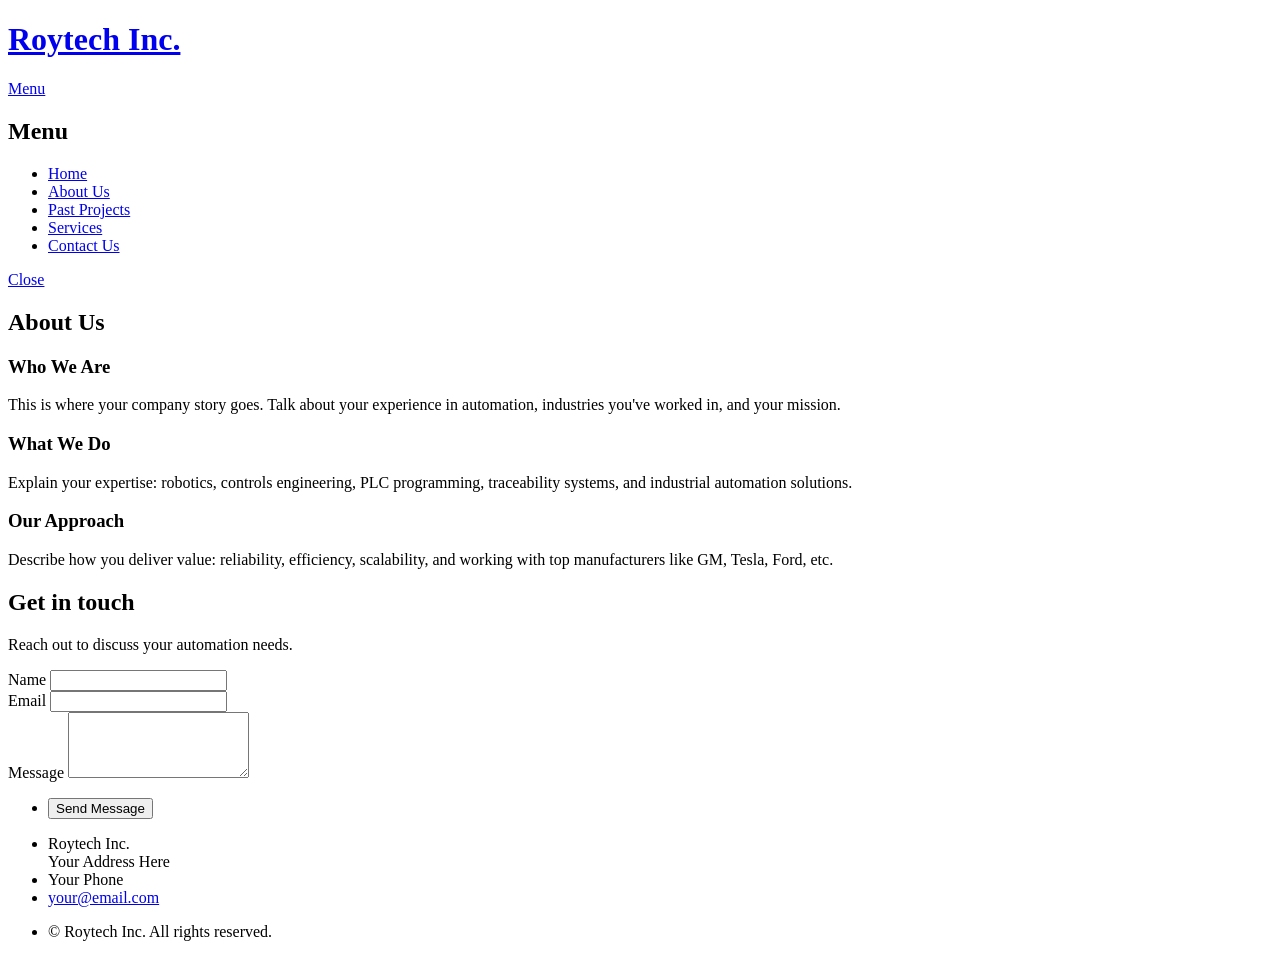
==== about.html @ 483c72b5 "Add files via upload" ====
<!DOCTYPE HTML>
<html>
	<head>
		<title>About Us | Roytech Inc.</title>
		<meta charset="utf-8" />
		<meta name="viewport" content="width=device-width, initial-scale=1, user-scalable=no" />
		<link rel="stylesheet" href="assets/css/main.css" />
		<noscript><link rel="stylesheet" href="assets/css/noscript.css" /></noscript>
	</head>
	<body class="is-preload">

		<div id="page-wrapper">

			<!-- Header -->
			<header id="header">
				<h1><a href="index.html">Roytech Inc.</a></h1>
				<nav>
					<a href="#menu">Menu</a>
				</nav>
			</header>

			<!-- Menu -->
			<nav id="menu">
				<div class="inner">
					<h2>Menu</h2>
					<ul class="links">
						<li><a href="index.html">Home</a></li>
						<li><a href="about.html">About Us</a></li>
						<li><a href="projects.html">Past Projects</a></li>
						<li><a href="services.html">Services</a></li>
						<li><a href="index.html#footer">Contact Us</a></li>
					</ul>
					<a href="#" class="close">Close</a>
				</div>
			</nav>

			<!-- Wrapper -->
			<section id="wrapper">
				<header>
					<div class="inner">
						<h2>About Us</h2>
					</div>
				</header>

				<!-- Content -->
				<div class="wrapper">
					<div class="inner">

						<h3 class="major">Who We Are</h3>
						<p>
							<!-- You will replace this text -->
							This is where your company story goes. Talk about your experience in automation, 
							industries you've worked in, and your mission.
						</p>

						<h3 class="major">What We Do</h3>
						<p>
							<!-- Replace this too -->
							Explain your expertise: robotics, controls engineering, PLC programming, 
							traceability systems, and industrial automation solutions.
						</p>

						<h3 class="major">Our Approach</h3>
						<p>
							<!-- Replace -->
							Describe how you deliver value: reliability, efficiency, scalability, 
							and working with top manufacturers like GM, Tesla, Ford, etc.
						</p>

					</div>
				</div>

			</section>

			<!-- Footer (Contact stays exactly like homepage) -->
			<section id="footer">
				<div class="inner">
					<h2 class="major">Get in touch</h2>
					<p>Reach out to discuss your automation needs.</p>
					<form method="post" action="#">
						<div class="fields">
							<div class="field">
								<label for="name">Name</label>
								<input type="text" name="name" id="name" />
							</div>
							<div class="field">
								<label for="email">Email</label>
								<input type="email" name="email" id="email" />
							</div>
							<div class="field">
								<label for="message">Message</label>
								<textarea name="message" id="message" rows="4"></textarea>
							</div>
						</div>
						<ul class="actions">
							<li><input type="submit" value="Send Message" /></li>
						</ul>
					</form>

					<ul class="contact">
						<li class="icon solid fa-home">
							Roytech Inc.<br />
							<!-- Replace with real address -->
							Your Address Here
						</li>
						<li class="icon solid fa-phone">Your Phone</li>
						<li class="icon solid fa-envelope"><a href="#">your@email.com</a></li>
					</ul>

					<ul class="copyright">
						<li>&copy; Roytech Inc. All rights reserved.</li>
					</ul>
				</div>
			</section>

		</div>

		<!-- Scripts -->
		<script src="assets/js/jquery.min.js"></script>
		<script src="assets/js/jquery.scrollex.min.js"></script>
		<script src="assets/js/browser.min.js"></script>
		<script src="assets/js/breakpoints.min.js"></script>
		<script src="assets/js/util.js"></script>
		<script src="assets/js/main.js"></script>

	</body>
</html>
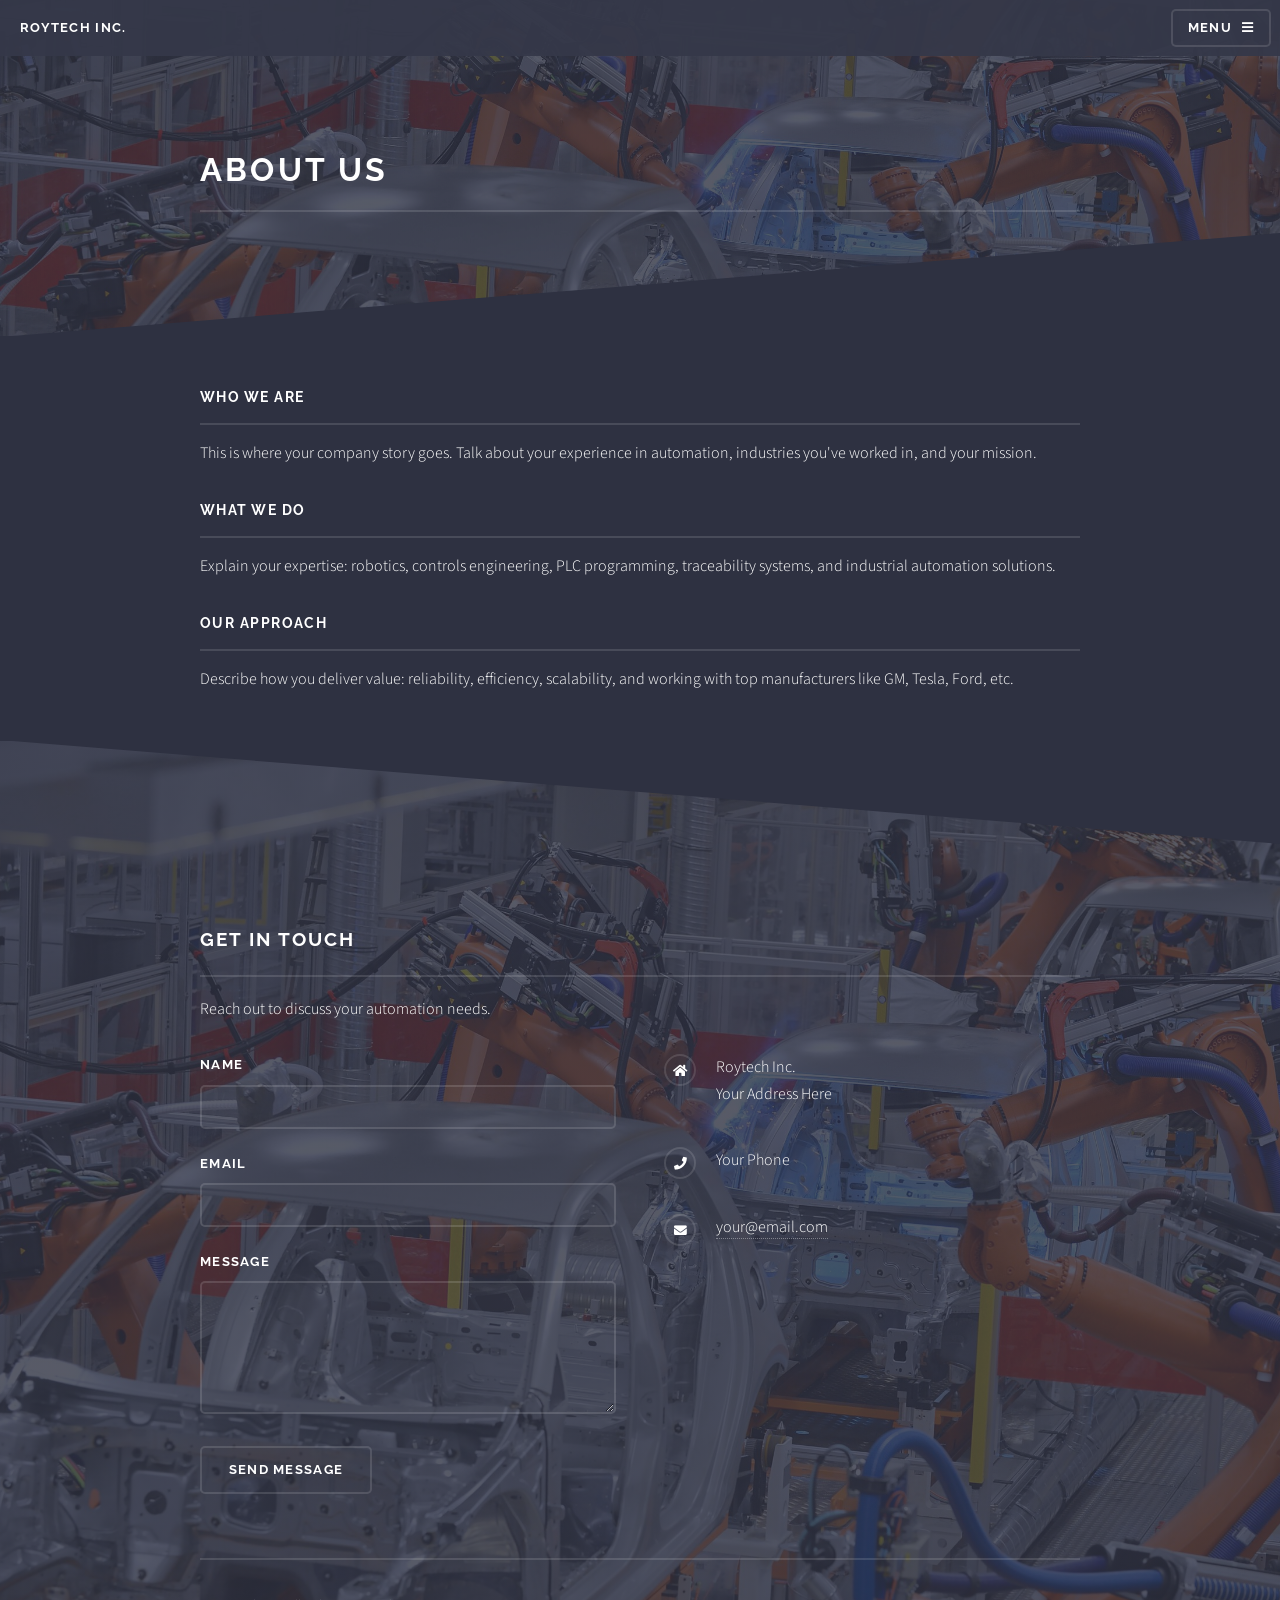
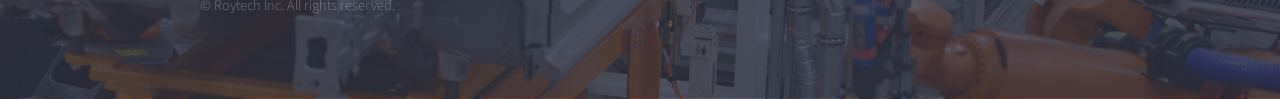
==== commit d9d91f44: "test" ====
--- a/about.html
+++ b/about.html
@@ -1,127 +1,127 @@
-<!DOCTYPE HTML>
-<html>
-	<head>
-		<title>About Us | Roytech Inc.</title>
-		<meta charset="utf-8" />
-		<meta name="viewport" content="width=device-width, initial-scale=1, user-scalable=no" />
-		<link rel="stylesheet" href="assets/css/main.css" />
-		<noscript><link rel="stylesheet" href="assets/css/noscript.css" /></noscript>
-	</head>
-	<body class="is-preload">
-
-		<div id="page-wrapper">
-
-			<!-- Header -->
-			<header id="header">
-				<h1><a href="index.html">Roytech Inc.</a></h1>
-				<nav>
-					<a href="#menu">Menu</a>
-				</nav>
-			</header>
-
-			<!-- Menu -->
-			<nav id="menu">
-				<div class="inner">
-					<h2>Menu</h2>
-					<ul class="links">
-						<li><a href="index.html">Home</a></li>
-						<li><a href="about.html">About Us</a></li>
-						<li><a href="projects.html">Past Projects</a></li>
-						<li><a href="services.html">Services</a></li>
-						<li><a href="index.html#footer">Contact Us</a></li>
-					</ul>
-					<a href="#" class="close">Close</a>
-				</div>
-			</nav>
-
-			<!-- Wrapper -->
-			<section id="wrapper">
-				<header>
-					<div class="inner">
-						<h2>About Us</h2>
-					</div>
-				</header>
-
-				<!-- Content -->
-				<div class="wrapper">
-					<div class="inner">
-
-						<h3 class="major">Who We Are</h3>
-						<p>
-							<!-- You will replace this text -->
-							This is where your company story goes. Talk about your experience in automation, 
-							industries you've worked in, and your mission.
-						</p>
-
-						<h3 class="major">What We Do</h3>
-						<p>
-							<!-- Replace this too -->
-							Explain your expertise: robotics, controls engineering, PLC programming, 
-							traceability systems, and industrial automation solutions.
-						</p>
-
-						<h3 class="major">Our Approach</h3>
-						<p>
-							<!-- Replace -->
-							Describe how you deliver value: reliability, efficiency, scalability, 
-							and working with top manufacturers like GM, Tesla, Ford, etc.
-						</p>
-
-					</div>
-				</div>
-
-			</section>
-
-			<!-- Footer (Contact stays exactly like homepage) -->
-			<section id="footer">
-				<div class="inner">
-					<h2 class="major">Get in touch</h2>
-					<p>Reach out to discuss your automation needs.</p>
-					<form method="post" action="#">
-						<div class="fields">
-							<div class="field">
-								<label for="name">Name</label>
-								<input type="text" name="name" id="name" />
-							</div>
-							<div class="field">
-								<label for="email">Email</label>
-								<input type="email" name="email" id="email" />
-							</div>
-							<div class="field">
-								<label for="message">Message</label>
-								<textarea name="message" id="message" rows="4"></textarea>
-							</div>
-						</div>
-						<ul class="actions">
-							<li><input type="submit" value="Send Message" /></li>
-						</ul>
-					</form>
-
-					<ul class="contact">
-						<li class="icon solid fa-home">
-							Roytech Inc.<br />
-							<!-- Replace with real address -->
-							Your Address Here
-						</li>
-						<li class="icon solid fa-phone">Your Phone</li>
-						<li class="icon solid fa-envelope"><a href="#">your@email.com</a></li>
-					</ul>
-
-					<ul class="copyright">
-						<li>&copy; Roytech Inc. All rights reserved.</li>
-					</ul>
-				</div>
-			</section>
-
-		</div>
-
-		<!-- Scripts -->
-		<script src="assets/js/jquery.min.js"></script>
-		<script src="assets/js/jquery.scrollex.min.js"></script>
-		<script src="assets/js/browser.min.js"></script>
-		<script src="assets/js/breakpoints.min.js"></script>
-		<script src="assets/js/util.js"></script>
-		<script src="assets/js/main.js"></script>
-
-	</body>
+<!DOCTYPE HTML>
+<html>
+	<head>
+		<title>About Us | Roytech Inc.</title>
+		<meta charset="utf-8" />
+		<meta name="viewport" content="width=device-width, initial-scale=1, user-scalable=no" />
+		<link rel="stylesheet" href="assets/css/main.css" />
+		<noscript><link rel="stylesheet" href="assets/css/noscript.css" /></noscript>
+	</head>
+	<body class="is-preload">
+
+		<div id="page-wrapper">
+
+			<!-- Header -->
+			<header id="header">
+				<h1><a href="index.html">Roytech Inc.</a></h1>
+				<nav>
+					<a href="#menu">Menu</a>
+				</nav>
+			</header>
+
+			<!-- Menu -->
+			<nav id="menu">
+				<div class="inner">
+					<h2>Menu</h2>
+					<ul class="links">
+						<li><a href="index.html">Home</a></li>
+						<li><a href="about.html">About Us</a></li>
+						<li><a href="projects.html">Past Projects</a></li>
+						<li><a href="services.html">Services</a></li>
+						<li><a href="index.html#footer">Contact Us</a></li>
+					</ul>
+					<a href="#" class="close">Close</a>
+				</div>
+			</nav>
+
+			<!-- Wrapper -->
+			<section id="wrapper">
+				<header>
+					<div class="inner">
+						<h2>About Us</h2>
+					</div>
+				</header>
+
+				<!-- Content -->
+				<div class="wrapper">
+					<div class="inner">
+
+						<h3 class="major">Who We Are</h3>
+						<p>
+							<!-- You will replace this text -->
+							This is where your company story goes. Talk about your experience in automation, 
+							industries you've worked in, and your mission.
+						</p>
+
+						<h3 class="major">What We Do</h3>
+						<p>
+							<!-- Replace this too -->
+							Explain your expertise: robotics, controls engineering, PLC programming, 
+							traceability systems, and industrial automation solutions.
+						</p>
+
+						<h3 class="major">Our Approach</h3>
+						<p>
+							<!-- Replace -->
+							Describe how you deliver value: reliability, efficiency, scalability, 
+							and working with top manufacturers like GM, Tesla, Ford, etc.
+						</p>
+
+					</div>
+				</div>
+
+			</section>
+
+			<!-- Footer (Contact stays exactly like homepage) -->
+			<section id="footer">
+				<div class="inner">
+					<h2 class="major">Get in touch</h2>
+					<p>Reach out to discuss your automation needs.</p>
+					<form method="post" action="#">
+						<div class="fields">
+							<div class="field">
+								<label for="name">Name</label>
+								<input type="text" name="name" id="name" />
+							</div>
+							<div class="field">
+								<label for="email">Email</label>
+								<input type="email" name="email" id="email" />
+							</div>
+							<div class="field">
+								<label for="message">Message</label>
+								<textarea name="message" id="message" rows="4"></textarea>
+							</div>
+						</div>
+						<ul class="actions">
+							<li><input type="submit" value="Send Message" /></li>
+						</ul>
+					</form>
+
+					<ul class="contact">
+						<li class="icon solid fa-home">
+							Roytech Inc.<br />
+							<!-- Replace with real address -->
+							Your Address Here
+						</li>
+						<li class="icon solid fa-phone">Your Phone</li>
+						<li class="icon solid fa-envelope"><a href="#">your@email.com</a></li>
+					</ul>
+
+					<ul class="copyright">
+						<li>&copy; Roytech Inc. All rights reserved.</li>
+					</ul>
+				</div>
+			</section>
+
+		</div>
+
+		<!-- Scripts -->
+		<script src="assets/js/jquery.min.js"></script>
+		<script src="assets/js/jquery.scrollex.min.js"></script>
+		<script src="assets/js/browser.min.js"></script>
+		<script src="assets/js/breakpoints.min.js"></script>
+		<script src="assets/js/util.js"></script>
+		<script src="assets/js/main.js"></script>
+
+	</body>
 </html>
--- a/assets/css/main.css
+++ b/assets/css/main.css
@@ -0,0 +1,4164 @@
+@import url(fontawesome-all.min.css);
+@import url("https://fonts.googleapis.com/css?family=Raleway:200,700|Source+Sans+Pro:300,600,300italic,600italic");
+
+/*
+	Solid State by HTML5 UP
+	html5up.net | @ajlkn
+	Free for personal and commercial use under the CCA 3.0 license (html5up.net/license)
+*/
+
+html, body, div, span, applet, object,
+iframe, h1, h2, h3, h4, h5, h6, p, blockquote,
+pre, a, abbr, acronym, address, big, cite,
+code, del, dfn, em, img, ins, kbd, q, s, samp,
+small, strike, strong, sub, sup, tt, var, b,
+u, i, center, dl, dt, dd, ol, ul, li, fieldset,
+form, label, legend, table, caption, tbody,
+tfoot, thead, tr, th, td, article, aside,
+canvas, details, embed, figure, figcaption,
+footer, header, hgroup, menu, nav, output, ruby,
+section, summary, time, mark, audio, video {
+	margin: 0;
+	padding: 0;
+	border: 0;
+	font-size: 100%;
+	font: inherit;
+	vertical-align: baseline;}
+
+article, aside, details, figcaption, figure,
+footer, header, hgroup, menu, nav, section {
+	display: block;}
+
+body {
+	line-height: 1;
+}
+
+ol, ul {
+	list-style: none;
+}
+
+blockquote, q {
+	quotes: none;
+}
+
+	blockquote:before, blockquote:after, q:before, q:after {
+		content: '';
+		content: none;
+	}
+
+table {
+	border-collapse: collapse;
+	border-spacing: 0;
+}
+
+body {
+	-webkit-text-size-adjust: none;
+}
+
+mark {
+	background-color: transparent;
+	color: inherit;
+}
+
+input::-moz-focus-inner {
+	border: 0;
+	padding: 0;
+}
+
+input, select, textarea {
+	-moz-appearance: none;
+	-webkit-appearance: none;
+	-ms-appearance: none;
+	appearance: none;
+}
+
+/* Basic */
+
+	@-ms-viewport {
+		width: device-width;
+	}
+
+	body {
+		-ms-overflow-style: scrollbar;
+	}
+
+	@media screen and (max-width: 480px) {
+
+		html, body {
+			min-width: 320px;
+		}
+
+	}
+
+	html {
+		box-sizing: border-box;
+	}
+
+	*, *:before, *:after {
+		box-sizing: inherit;
+	}
+
+	body {
+		background-color: #2e3141;
+		background-image: linear-gradient(to top, rgba(46, 49, 65, 0.8), rgba(46, 49, 65, 0.8)), url("../../images/automation.jpg");
+		background-size: auto,
+ cover;
+		background-attachment: fixed,
+ fixed;
+		background-position: center,
+ center;
+	}
+
+		body.is-preload *, body.is-preload *:before, body.is-preload *:after {
+			-moz-animation: none !important;
+			-webkit-animation: none !important;
+			-ms-animation: none !important;
+			animation: none !important;
+			-moz-transition: none !important;
+			-webkit-transition: none !important;
+			-ms-transition: none !important;
+			transition: none !important;
+		}
+
+/* Type */
+
+	body, input, select, textarea {
+		color: #ffffff;
+		font-family: "Source Sans Pro", Helvetica, sans-serif;
+		font-size: 16.5pt;
+		font-weight: 300;
+		line-height: 1.65;
+	}
+
+		@media screen and (max-width: 1680px) {
+
+			body, input, select, textarea {
+				font-size: 13pt;
+			}
+
+		}
+
+		@media screen and (max-width: 1280px) {
+
+			body, input, select, textarea {
+				font-size: 12pt;
+			}
+
+		}
+
+		@media screen and (max-width: 980px) {
+
+			body, input, select, textarea {
+				font-size: 12pt;
+			}
+
+		}
+
+		@media screen and (max-width: 736px) {
+
+			body, input, select, textarea {
+				font-size: 12pt;
+			}
+
+		}
+
+		@media screen and (max-width: 480px) {
+
+			body, input, select, textarea {
+				font-size: 12pt;
+			}
+
+		}
+
+	a {
+		-moz-transition: color 0.2s ease-in-out, border-bottom-color 0.2s ease-in-out;
+		-webkit-transition: color 0.2s ease-in-out, border-bottom-color 0.2s ease-in-out;
+		-ms-transition: color 0.2s ease-in-out, border-bottom-color 0.2s ease-in-out;
+		transition: color 0.2s ease-in-out, border-bottom-color 0.2s ease-in-out;
+		border-bottom: dotted 1px rgba(255, 255, 255, 0.35);
+		color: #ffffff;
+		text-decoration: none;
+	}
+
+		a:hover {
+			border-bottom-color: transparent;
+			color: #ffffff !important;
+		}
+
+		a.special:not(.button) {
+			text-decoration: none;
+			border-bottom: 0;
+			display: block;
+			font-family: Raleway, Helvetica, sans-serif;
+			font-size: 0.8em;
+			font-weight: 700;
+			letter-spacing: 0.1em;
+			margin: 0 0 2em 0;
+			text-transform: uppercase;
+		}
+
+			a.special:not(.button):before {
+				-moz-osx-font-smoothing: grayscale;
+				-webkit-font-smoothing: antialiased;
+				display: inline-block;
+				font-style: normal;
+				font-variant: normal;
+				text-rendering: auto;
+				line-height: 1;
+				text-transform: none !important;
+				font-family: 'Font Awesome 5 Free';
+				font-weight: 900;
+			}
+
+			a.special:not(.button):before {
+				-moz-transition: background-color 0.2s ease-in-out;
+				-webkit-transition: background-color 0.2s ease-in-out;
+				-ms-transition: background-color 0.2s ease-in-out;
+				transition: background-color 0.2s ease-in-out;
+				border-radius: 100%;
+				border: solid 2px rgba(255, 255, 255, 0.125);
+				content: '\f105';
+				display: inline-block;
+				font-size: 1.25em;
+				height: 2em;
+				line-height: 1.75em;
+				margin-right: 0.85em;
+				text-align: center;
+				text-indent: 0.15em;
+				vertical-align: middle;
+				width: 2em;
+			}
+
+			a.special:not(.button):hover:before {
+				background-color: rgba(255, 255, 255, 0.025);
+			}
+
+			a.special:not(.button):active:before {
+				background-color: rgba(255, 255, 255, 0.075);
+			}
+
+	strong, b {
+		color: #ffffff;
+		font-weight: 600;
+	}
+
+	em, i {
+		font-style: italic;
+	}
+
+	p {
+		margin: 0 0 2em 0;
+	}
+
+	h1, h2, h3, h4, h5, h6 {
+		color: #ffffff;
+		font-family: Raleway, Helvetica, sans-serif;
+		font-weight: 700;
+		letter-spacing: 0.1em;
+		margin: 0 0 1em 0;
+		text-transform: uppercase;
+	}
+
+		h1 a, h2 a, h3 a, h4 a, h5 a, h6 a {
+			color: inherit;
+			text-decoration: none;
+			border-bottom: 0;
+		}
+
+		h1 span, h2 span, h3 span, h4 span, h5 span, h6 span {
+			font-weight: 200;
+		}
+
+		h1.major, h2.major, h3.major, h4.major, h5.major, h6.major {
+			padding-bottom: 1em;
+			border-bottom: solid 2px rgba(255, 255, 255, 0.125);
+		}
+
+	h2 {
+		font-size: 1.2em;
+	}
+
+	h3 {
+		font-size: 0.9em;
+	}
+
+	h4 {
+		font-size: 0.7em;
+	}
+
+	h5 {
+		font-size: 0.7em;
+	}
+
+	h6 {
+		font-size: 0.7em;
+	}
+
+	@media screen and (max-width: 736px) {
+
+		h2 {
+			font-size: 1em;
+		}
+
+		h3 {
+			font-size: 0.8em;
+		}
+
+	}
+
+	sub {
+		font-size: 0.8em;
+		position: relative;
+		top: 0.5em;
+	}
+
+	sup {
+		font-size: 0.8em;
+		position: relative;
+		top: -0.5em;
+	}
+
+	blockquote {
+		border-left: solid 4px rgba(255, 255, 255, 0.125);
+		font-style: italic;
+		margin: 0 0 2em 0;
+		padding: 0.5em 0 0.5em 2em;
+	}
+
+	code {
+		background: rgba(255, 255, 255, 0.025);
+		border-radius: 5px;
+		border: solid 2px rgba(255, 255, 255, 0.125);
+		font-family: "Courier New", monospace;
+		font-size: 0.9em;
+		margin: 0 0.25em;
+		padding: 0.25em 0.65em;
+	}
+
+	pre {
+		-webkit-overflow-scrolling: touch;
+		font-family: "Courier New", monospace;
+		font-size: 0.9em;
+		margin: 0 0 2em 0;
+	}
+
+		pre code {
+			display: block;
+			line-height: 1.75em;
+			padding: 1em 1.5em;
+			overflow-x: auto;
+		}
+
+	hr {
+		border: 0;
+		border-bottom: solid 2px rgba(255, 255, 255, 0.125);
+		margin: 2.5em 0;
+	}
+
+		hr.major {
+			margin: 4em 0;
+		}
+
+	.align-left {
+		text-align: left;
+	}
+
+	.align-center {
+		text-align: center;
+	}
+
+	.align-right {
+		text-align: right;
+	}
+
+/* Row */
+
+	.row {
+		display: flex;
+		flex-wrap: wrap;
+		box-sizing: border-box;
+		align-items: stretch;
+	}
+
+		.row > * {
+			box-sizing: border-box;
+		}
+
+		.row.gtr-uniform > * > :last-child {
+			margin-bottom: 0;
+		}
+
+		.row.aln-left {
+			justify-content: flex-start;
+		}
+
+		.row.aln-center {
+			justify-content: center;
+		}
+
+		.row.aln-right {
+			justify-content: flex-end;
+		}
+
+		.row.aln-top {
+			align-items: flex-start;
+		}
+
+		.row.aln-middle {
+			align-items: center;
+		}
+
+		.row.aln-bottom {
+			align-items: flex-end;
+		}
+
+		.row > .imp {
+			order: -1;
+		}
+
+		.row > .col-1 {
+			width: 8.33333%;
+		}
+
+		.row > .off-1 {
+			margin-left: 8.33333%;
+		}
+
+		.row > .col-2 {
+			width: 16.66667%;
+		}
+
+		.row > .off-2 {
+			margin-left: 16.66667%;
+		}
+
+		.row > .col-3 {
+			width: 25%;
+		}
+
+		.row > .off-3 {
+			margin-left: 25%;
+		}
+
+		.row > .col-4 {
+			width: 33.33333%;
+		}
+
+		.row > .off-4 {
+			margin-left: 33.33333%;
+		}
+
+		.row > .col-5 {
+			width: 41.66667%;
+		}
+
+		.row > .off-5 {
+			margin-left: 41.66667%;
+		}
+
+		.row > .col-6 {
+			width: 50%;
+		}
+
+		.row > .off-6 {
+			margin-left: 50%;
+		}
+
+		.row > .col-7 {
+			width: 58.33333%;
+		}
+
+		.row > .off-7 {
+			margin-left: 58.33333%;
+		}
+
+		.row > .col-8 {
+			width: 66.66667%;
+		}
+
+		.row > .off-8 {
+			margin-left: 66.66667%;
+		}
+
+		.row > .col-9 {
+			width: 75%;
+		}
+
+		.row > .off-9 {
+			margin-left: 75%;
+		}
+
+		.row > .col-10 {
+			width: 83.33333%;
+		}
+
+		.row > .off-10 {
+			margin-left: 83.33333%;
+		}
+
+		.row > .col-11 {
+			width: 91.66667%;
+		}
+
+		.row > .off-11 {
+			margin-left: 91.66667%;
+		}
+
+		.row > .col-12 {
+			width: 100%;
+		}
+
+		.row > .off-12 {
+			margin-left: 100%;
+		}
+
+		.row.gtr-0 {
+			margin-top: 0;
+			margin-left: 0em;
+		}
+
+			.row.gtr-0 > * {
+				padding: 0 0 0 0em;
+			}
+
+			.row.gtr-0.gtr-uniform {
+				margin-top: 0em;
+			}
+
+				.row.gtr-0.gtr-uniform > * {
+					padding-top: 0em;
+				}
+
+		.row.gtr-25 {
+			margin-top: 0;
+			margin-left: -0.4375em;
+		}
+
+			.row.gtr-25 > * {
+				padding: 0 0 0 0.4375em;
+			}
+
+			.row.gtr-25.gtr-uniform {
+				margin-top: -0.4375em;
+			}
+
+				.row.gtr-25.gtr-uniform > * {
+					padding-top: 0.4375em;
+				}
+
+		.row.gtr-50 {
+			margin-top: 0;
+			margin-left: -0.875em;
+		}
+
+			.row.gtr-50 > * {
+				padding: 0 0 0 0.875em;
+			}
+
+			.row.gtr-50.gtr-uniform {
+				margin-top: -0.875em;
+			}
+
+				.row.gtr-50.gtr-uniform > * {
+					padding-top: 0.875em;
+				}
+
+		.row {
+			margin-top: 0;
+			margin-left: -1.75em;
+		}
+
+			.row > * {
+				padding: 0 0 0 1.75em;
+			}
+
+			.row.gtr-uniform {
+				margin-top: -1.75em;
+			}
+
+				.row.gtr-uniform > * {
+					padding-top: 1.75em;
+				}
+
+		.row.gtr-150 {
+			margin-top: 0;
+			margin-left: -2.625em;
+		}
+
+			.row.gtr-150 > * {
+				padding: 0 0 0 2.625em;
+			}
+
+			.row.gtr-150.gtr-uniform {
+				margin-top: -2.625em;
+			}
+
+				.row.gtr-150.gtr-uniform > * {
+					padding-top: 2.625em;
+				}
+
+		.row.gtr-200 {
+			margin-top: 0;
+			margin-left: -3.5em;
+		}
+
+			.row.gtr-200 > * {
+				padding: 0 0 0 3.5em;
+			}
+
+			.row.gtr-200.gtr-uniform {
+				margin-top: -3.5em;
+			}
+
+				.row.gtr-200.gtr-uniform > * {
+					padding-top: 3.5em;
+				}
+
+		@media screen and (max-width: 1680px) {
+
+			.row {
+				display: flex;
+				flex-wrap: wrap;
+				box-sizing: border-box;
+				align-items: stretch;
+			}
+
+				.row > * {
+					box-sizing: border-box;
+				}
+
+				.row.gtr-uniform > * > :last-child {
+					margin-bottom: 0;
+				}
+
+				.row.aln-left {
+					justify-content: flex-start;
+				}
+
+				.row.aln-center {
+					justify-content: center;
+				}
+
+				.row.aln-right {
+					justify-content: flex-end;
+				}
+
+				.row.aln-top {
+					align-items: flex-start;
+				}
+
+				.row.aln-middle {
+					align-items: center;
+				}
+
+				.row.aln-bottom {
+					align-items: flex-end;
+				}
+
+				.row > .imp-xlarge {
+					order: -1;
+				}
+
+				.row > .col-1-xlarge {
+					width: 8.33333%;
+				}
+
+				.row > .off-1-xlarge {
+					margin-left: 8.33333%;
+				}
+
+				.row > .col-2-xlarge {
+					width: 16.66667%;
+				}
+
+				.row > .off-2-xlarge {
+					margin-left: 16.66667%;
+				}
+
+				.row > .col-3-xlarge {
+					width: 25%;
+				}
+
+				.row > .off-3-xlarge {
+					margin-left: 25%;
+				}
+
+				.row > .col-4-xlarge {
+					width: 33.33333%;
+				}
+
+				.row > .off-4-xlarge {
+					margin-left: 33.33333%;
+				}
+
+				.row > .col-5-xlarge {
+					width: 41.66667%;
+				}
+
+				.row > .off-5-xlarge {
+					margin-left: 41.66667%;
+				}
+
+				.row > .col-6-xlarge {
+					width: 50%;
+				}
+
+				.row > .off-6-xlarge {
+					margin-left: 50%;
+				}
+
+				.row > .col-7-xlarge {
+					width: 58.33333%;
+				}
+
+				.row > .off-7-xlarge {
+					margin-left: 58.33333%;
+				}
+
+				.row > .col-8-xlarge {
+					width: 66.66667%;
+				}
+
+				.row > .off-8-xlarge {
+					margin-left: 66.66667%;
+				}
+
+				.row > .col-9-xlarge {
+					width: 75%;
+				}
+
+				.row > .off-9-xlarge {
+					margin-left: 75%;
+				}
+
+				.row > .col-10-xlarge {
+					width: 83.33333%;
+				}
+
+				.row > .off-10-xlarge {
+					margin-left: 83.33333%;
+				}
+
+				.row > .col-11-xlarge {
+					width: 91.66667%;
+				}
+
+				.row > .off-11-xlarge {
+					margin-left: 91.66667%;
+				}
+
+				.row > .col-12-xlarge {
+					width: 100%;
+				}
+
+				.row > .off-12-xlarge {
+					margin-left: 100%;
+				}
+
+				.row.gtr-0 {
+					margin-top: 0;
+					margin-left: 0em;
+				}
+
+					.row.gtr-0 > * {
+						padding: 0 0 0 0em;
+					}
+
+					.row.gtr-0.gtr-uniform {
+						margin-top: 0em;
+					}
+
+						.row.gtr-0.gtr-uniform > * {
+							padding-top: 0em;
+						}
+
+				.row.gtr-25 {
+					margin-top: 0;
+					margin-left: -0.4375em;
+				}
+
+					.row.gtr-25 > * {
+						padding: 0 0 0 0.4375em;
+					}
+
+					.row.gtr-25.gtr-uniform {
+						margin-top: -0.4375em;
+					}
+
+						.row.gtr-25.gtr-uniform > * {
+							padding-top: 0.4375em;
+						}
+
+				.row.gtr-50 {
+					margin-top: 0;
+					margin-left: -0.875em;
+				}
+
+					.row.gtr-50 > * {
+						padding: 0 0 0 0.875em;
+					}
+
+					.row.gtr-50.gtr-uniform {
+						margin-top: -0.875em;
+					}
+
+						.row.gtr-50.gtr-uniform > * {
+							padding-top: 0.875em;
+						}
+
+				.row {
+					margin-top: 0;
+					margin-left: -1.75em;
+				}
+
+					.row > * {
+						padding: 0 0 0 1.75em;
+					}
+
+					.row.gtr-uniform {
+						margin-top: -1.75em;
+					}
+
+						.row.gtr-uniform > * {
+							padding-top: 1.75em;
+						}
+
+				.row.gtr-150 {
+					margin-top: 0;
+					margin-left: -2.625em;
+				}
+
+					.row.gtr-150 > * {
+						padding: 0 0 0 2.625em;
+					}
+
+					.row.gtr-150.gtr-uniform {
+						margin-top: -2.625em;
+					}
+
+						.row.gtr-150.gtr-uniform > * {
+							padding-top: 2.625em;
+						}
+
+				.row.gtr-200 {
+					margin-top: 0;
+					margin-left: -3.5em;
+				}
+
+					.row.gtr-200 > * {
+						padding: 0 0 0 3.5em;
+					}
+
+					.row.gtr-200.gtr-uniform {
+						margin-top: -3.5em;
+					}
+
+						.row.gtr-200.gtr-uniform > * {
+							padding-top: 3.5em;
+						}
+
+		}
+
+		@media screen and (max-width: 1280px) {
+
+			.row {
+				display: flex;
+				flex-wrap: wrap;
+				box-sizing: border-box;
+				align-items: stretch;
+			}
+
+				.row > * {
+					box-sizing: border-box;
+				}
+
+				.row.gtr-uniform > * > :last-child {
+					margin-bottom: 0;
+				}
+
+				.row.aln-left {
+					justify-content: flex-start;
+				}
+
+				.row.aln-center {
+					justify-content: center;
+				}
+
+				.row.aln-right {
+					justify-content: flex-end;
+				}
+
+				.row.aln-top {
+					align-items: flex-start;
+				}
+
+				.row.aln-middle {
+					align-items: center;
+				}
+
+				.row.aln-bottom {
+					align-items: flex-end;
+				}
+
+				.row > .imp-large {
+					order: -1;
+				}
+
+				.row > .col-1-large {
+					width: 8.33333%;
+				}
+
+				.row > .off-1-large {
+					margin-left: 8.33333%;
+				}
+
+				.row > .col-2-large {
+					width: 16.66667%;
+				}
+
+				.row > .off-2-large {
+					margin-left: 16.66667%;
+				}
+
+				.row > .col-3-large {
+					width: 25%;
+				}
+
+				.row > .off-3-large {
+					margin-left: 25%;
+				}
+
+				.row > .col-4-large {
+					width: 33.33333%;
+				}
+
+				.row > .off-4-large {
+					margin-left: 33.33333%;
+				}
+
+				.row > .col-5-large {
+					width: 41.66667%;
+				}
+
+				.row > .off-5-large {
+					margin-left: 41.66667%;
+				}
+
+				.row > .col-6-large {
+					width: 50%;
+				}
+
+				.row > .off-6-large {
+					margin-left: 50%;
+				}
+
+				.row > .col-7-large {
+					width: 58.33333%;
+				}
+
+				.row > .off-7-large {
+					margin-left: 58.33333%;
+				}
+
+				.row > .col-8-large {
+					width: 66.66667%;
+				}
+
+				.row > .off-8-large {
+					margin-left: 66.66667%;
+				}
+
+				.row > .col-9-large {
+					width: 75%;
+				}
+
+				.row > .off-9-large {
+					margin-left: 75%;
+				}
+
+				.row > .col-10-large {
+					width: 83.33333%;
+				}
+
+				.row > .off-10-large {
+					margin-left: 83.33333%;
+				}
+
+				.row > .col-11-large {
+					width: 91.66667%;
+				}
+
+				.row > .off-11-large {
+					margin-left: 91.66667%;
+				}
+
+				.row > .col-12-large {
+					width: 100%;
+				}
+
+				.row > .off-12-large {
+					margin-left: 100%;
+				}
+
+				.row.gtr-0 {
+					margin-top: 0;
+					margin-left: 0em;
+				}
+
+					.row.gtr-0 > * {
+						padding: 0 0 0 0em;
+					}
+
+					.row.gtr-0.gtr-uniform {
+						margin-top: 0em;
+					}
+
+						.row.gtr-0.gtr-uniform > * {
+							padding-top: 0em;
+						}
+
+				.row.gtr-25 {
+					margin-top: 0;
+					margin-left: -0.4375em;
+				}
+
+					.row.gtr-25 > * {
+						padding: 0 0 0 0.4375em;
+					}
+
+					.row.gtr-25.gtr-uniform {
+						margin-top: -0.4375em;
+					}
+
+						.row.gtr-25.gtr-uniform > * {
+							padding-top: 0.4375em;
+						}
+
+				.row.gtr-50 {
+					margin-top: 0;
+					margin-left: -0.875em;
+				}
+
+					.row.gtr-50 > * {
+						padding: 0 0 0 0.875em;
+					}
+
+					.row.gtr-50.gtr-uniform {
+						margin-top: -0.875em;
+					}
+
+						.row.gtr-50.gtr-uniform > * {
+							padding-top: 0.875em;
+						}
+
+				.row {
+					margin-top: 0;
+					margin-left: -1.75em;
+				}
+
+					.row > * {
+						padding: 0 0 0 1.75em;
+					}
+
+					.row.gtr-uniform {
+						margin-top: -1.75em;
+					}
+
+						.row.gtr-uniform > * {
+							padding-top: 1.75em;
+						}
+
+				.row.gtr-150 {
+					margin-top: 0;
+					margin-left: -2.625em;
+				}
+
+					.row.gtr-150 > * {
+						padding: 0 0 0 2.625em;
+					}
+
+					.row.gtr-150.gtr-uniform {
+						margin-top: -2.625em;
+					}
+
+						.row.gtr-150.gtr-uniform > * {
+							padding-top: 2.625em;
+						}
+
+				.row.gtr-200 {
+					margin-top: 0;
+					margin-left: -3.5em;
+				}
+
+					.row.gtr-200 > * {
+						padding: 0 0 0 3.5em;
+					}
+
+					.row.gtr-200.gtr-uniform {
+						margin-top: -3.5em;
+					}
+
+						.row.gtr-200.gtr-uniform > * {
+							padding-top: 3.5em;
+						}
+
+		}
+
+		@media screen and (max-width: 980px) {
+
+			.row {
+				display: flex;
+				flex-wrap: wrap;
+				box-sizing: border-box;
+				align-items: stretch;
+			}
+
+				.row > * {
+					box-sizing: border-box;
+				}
+
+				.row.gtr-uniform > * > :last-child {
+					margin-bottom: 0;
+				}
+
+				.row.aln-left {
+					justify-content: flex-start;
+				}
+
+				.row.aln-center {
+					justify-content: center;
+				}
+
+				.row.aln-right {
+					justify-content: flex-end;
+				}
+
+				.row.aln-top {
+					align-items: flex-start;
+				}
+
+				.row.aln-middle {
+					align-items: center;
+				}
+
+				.row.aln-bottom {
+					align-items: flex-end;
+				}
+
+				.row > .imp-medium {
+					order: -1;
+				}
+
+				.row > .col-1-medium {
+					width: 8.33333%;
+				}
+
+				.row > .off-1-medium {
+					margin-left: 8.33333%;
+				}
+
+				.row > .col-2-medium {
+					width: 16.66667%;
+				}
+
+				.row > .off-2-medium {
+					margin-left: 16.66667%;
+				}
+
+				.row > .col-3-medium {
+					width: 25%;
+				}
+
+				.row > .off-3-medium {
+					margin-left: 25%;
+				}
+
+				.row > .col-4-medium {
+					width: 33.33333%;
+				}
+
+				.row > .off-4-medium {
+					margin-left: 33.33333%;
+				}
+
+				.row > .col-5-medium {
+					width: 41.66667%;
+				}
+
+				.row > .off-5-medium {
+					margin-left: 41.66667%;
+				}
+
+				.row > .col-6-medium {
+					width: 50%;
+				}
+
+				.row > .off-6-medium {
+					margin-left: 50%;
+				}
+
+				.row > .col-7-medium {
+					width: 58.33333%;
+				}
+
+				.row > .off-7-medium {
+					margin-left: 58.33333%;
+				}
+
+				.row > .col-8-medium {
+					width: 66.66667%;
+				}
+
+				.row > .off-8-medium {
+					margin-left: 66.66667%;
+				}
+
+				.row > .col-9-medium {
+					width: 75%;
+				}
+
+				.row > .off-9-medium {
+					margin-left: 75%;
+				}
+
+				.row > .col-10-medium {
+					width: 83.33333%;
+				}
+
+				.row > .off-10-medium {
+					margin-left: 83.33333%;
+				}
+
+				.row > .col-11-medium {
+					width: 91.66667%;
+				}
+
+				.row > .off-11-medium {
+					margin-left: 91.66667%;
+				}
+
+				.row > .col-12-medium {
+					width: 100%;
+				}
+
+				.row > .off-12-medium {
+					margin-left: 100%;
+				}
+
+				.row.gtr-0 {
+					margin-top: 0;
+					margin-left: 0em;
+				}
+
+					.row.gtr-0 > * {
+						padding: 0 0 0 0em;
+					}
+
+					.row.gtr-0.gtr-uniform {
+						margin-top: 0em;
+					}
+
+						.row.gtr-0.gtr-uniform > * {
+							padding-top: 0em;
+						}
+
+				.row.gtr-25 {
+					margin-top: 0;
+					margin-left: -0.4375em;
+				}
+
+					.row.gtr-25 > * {
+						padding: 0 0 0 0.4375em;
+					}
+
+					.row.gtr-25.gtr-uniform {
+						margin-top: -0.4375em;
+					}
+
+						.row.gtr-25.gtr-uniform > * {
+							padding-top: 0.4375em;
+						}
+
+				.row.gtr-50 {
+					margin-top: 0;
+					margin-left: -0.875em;
+				}
+
+					.row.gtr-50 > * {
+						padding: 0 0 0 0.875em;
+					}
+
+					.row.gtr-50.gtr-uniform {
+						margin-top: -0.875em;
+					}
+
+						.row.gtr-50.gtr-uniform > * {
+							padding-top: 0.875em;
+						}
+
+				.row {
+					margin-top: 0;
+					margin-left: -1.75em;
+				}
+
+					.row > * {
+						padding: 0 0 0 1.75em;
+					}
+
+					.row.gtr-uniform {
+						margin-top: -1.75em;
+					}
+
+						.row.gtr-uniform > * {
+							padding-top: 1.75em;
+						}
+
+				.row.gtr-150 {
+					margin-top: 0;
+					margin-left: -2.625em;
+				}
+
+					.row.gtr-150 > * {
+						padding: 0 0 0 2.625em;
+					}
+
+					.row.gtr-150.gtr-uniform {
+						margin-top: -2.625em;
+					}
+
+						.row.gtr-150.gtr-uniform > * {
+							padding-top: 2.625em;
+						}
+
+				.row.gtr-200 {
+					margin-top: 0;
+					margin-left: -3.5em;
+				}
+
+					.row.gtr-200 > * {
+						padding: 0 0 0 3.5em;
+					}
+
+					.row.gtr-200.gtr-uniform {
+						margin-top: -3.5em;
+					}
+
+						.row.gtr-200.gtr-uniform > * {
+							padding-top: 3.5em;
+						}
+
+		}
+
+		@media screen and (max-width: 736px) {
+
+			.row {
+				display: flex;
+				flex-wrap: wrap;
+				box-sizing: border-box;
+				align-items: stretch;
+			}
+
+				.row > * {
+					box-sizing: border-box;
+				}
+
+				.row.gtr-uniform > * > :last-child {
+					margin-bottom: 0;
+				}
+
+				.row.aln-left {
+					justify-content: flex-start;
+				}
+
+				.row.aln-center {
+					justify-content: center;
+				}
+
+				.row.aln-right {
+					justify-content: flex-end;
+				}
+
+				.row.aln-top {
+					align-items: flex-start;
+				}
+
+				.row.aln-middle {
+					align-items: center;
+				}
+
+				.row.aln-bottom {
+					align-items: flex-end;
+				}
+
+				.row > .imp-small {
+					order: -1;
+				}
+
+				.row > .col-1-small {
+					width: 8.33333%;
+				}
+
+				.row > .off-1-small {
+					margin-left: 8.33333%;
+				}
+
+				.row > .col-2-small {
+					width: 16.66667%;
+				}
+
+				.row > .off-2-small {
+					margin-left: 16.66667%;
+				}
+
+				.row > .col-3-small {
+					width: 25%;
+				}
+
+				.row > .off-3-small {
+					margin-left: 25%;
+				}
+
+				.row > .col-4-small {
+					width: 33.33333%;
+				}
+
+				.row > .off-4-small {
+					margin-left: 33.33333%;
+				}
+
+				.row > .col-5-small {
+					width: 41.66667%;
+				}
+
+				.row > .off-5-small {
+					margin-left: 41.66667%;
+				}
+
+				.row > .col-6-small {
+					width: 50%;
+				}
+
+				.row > .off-6-small {
+					margin-left: 50%;
+				}
+
+				.row > .col-7-small {
+					width: 58.33333%;
+				}
+
+				.row > .off-7-small {
+					margin-left: 58.33333%;
+				}
+
+				.row > .col-8-small {
+					width: 66.66667%;
+				}
+
+				.row > .off-8-small {
+					margin-left: 66.66667%;
+				}
+
+				.row > .col-9-small {
+					width: 75%;
+				}
+
+				.row > .off-9-small {
+					margin-left: 75%;
+				}
+
+				.row > .col-10-small {
+					width: 83.33333%;
+				}
+
+				.row > .off-10-small {
+					margin-left: 83.33333%;
+				}
+
+				.row > .col-11-small {
+					width: 91.66667%;
+				}
+
+				.row > .off-11-small {
+					margin-left: 91.66667%;
+				}
+
+				.row > .col-12-small {
+					width: 100%;
+				}
+
+				.row > .off-12-small {
+					margin-left: 100%;
+				}
+
+				.row.gtr-0 {
+					margin-top: 0;
+					margin-left: 0em;
+				}
+
+					.row.gtr-0 > * {
+						padding: 0 0 0 0em;
+					}
+
+					.row.gtr-0.gtr-uniform {
+						margin-top: 0em;
+					}
+
+						.row.gtr-0.gtr-uniform > * {
+							padding-top: 0em;
+						}
+
+				.row.gtr-25 {
+					margin-top: 0;
+					margin-left: -0.3125em;
+				}
+
+					.row.gtr-25 > * {
+						padding: 0 0 0 0.3125em;
+					}
+
+					.row.gtr-25.gtr-uniform {
+						margin-top: -0.3125em;
+					}
+
+						.row.gtr-25.gtr-uniform > * {
+							padding-top: 0.3125em;
+						}
+
+				.row.gtr-50 {
+					margin-top: 0;
+					margin-left: -0.625em;
+				}
+
+					.row.gtr-50 > * {
+						padding: 0 0 0 0.625em;
+					}
+
+					.row.gtr-50.gtr-uniform {
+						margin-top: -0.625em;
+					}
+
+						.row.gtr-50.gtr-uniform > * {
+							padding-top: 0.625em;
+						}
+
+				.row {
+					margin-top: 0;
+					margin-left: -1.25em;
+				}
+
+					.row > * {
+						padding: 0 0 0 1.25em;
+					}
+
+					.row.gtr-uniform {
+						margin-top: -1.25em;
+					}
+
+						.row.gtr-uniform > * {
+							padding-top: 1.25em;
+						}
+
+				.row.gtr-150 {
+					margin-top: 0;
+					margin-left: -1.875em;
+				}
+
+					.row.gtr-150 > * {
+						padding: 0 0 0 1.875em;
+					}
+
+					.row.gtr-150.gtr-uniform {
+						margin-top: -1.875em;
+					}
+
+						.row.gtr-150.gtr-uniform > * {
+							padding-top: 1.875em;
+						}
+
+				.row.gtr-200 {
+					margin-top: 0;
+					margin-left: -2.5em;
+				}
+
+					.row.gtr-200 > * {
+						padding: 0 0 0 2.5em;
+					}
+
+					.row.gtr-200.gtr-uniform {
+						margin-top: -2.5em;
+					}
+
+						.row.gtr-200.gtr-uniform > * {
+							padding-top: 2.5em;
+						}
+
+		}
+
+		@media screen and (max-width: 480px) {
+
+			.row {
+				display: flex;
+				flex-wrap: wrap;
+				box-sizing: border-box;
+				align-items: stretch;
+			}
+
+				.row > * {
+					box-sizing: border-box;
+				}
+
+				.row.gtr-uniform > * > :last-child {
+					margin-bottom: 0;
+				}
+
+				.row.aln-left {
+					justify-content: flex-start;
+				}
+
+				.row.aln-center {
+					justify-content: center;
+				}
+
+				.row.aln-right {
+					justify-content: flex-end;
+				}
+
+				.row.aln-top {
+					align-items: flex-start;
+				}
+
+				.row.aln-middle {
+					align-items: center;
+				}
+
+				.row.aln-bottom {
+					align-items: flex-end;
+				}
+
+				.row > .imp-xsmall {
+					order: -1;
+				}
+
+				.row > .col-1-xsmall {
+					width: 8.33333%;
+				}
+
+				.row > .off-1-xsmall {
+					margin-left: 8.33333%;
+				}
+
+				.row > .col-2-xsmall {
+					width: 16.66667%;
+				}
+
+				.row > .off-2-xsmall {
+					margin-left: 16.66667%;
+				}
+
+				.row > .col-3-xsmall {
+					width: 25%;
+				}
+
+				.row > .off-3-xsmall {
+					margin-left: 25%;
+				}
+
+				.row > .col-4-xsmall {
+					width: 33.33333%;
+				}
+
+				.row > .off-4-xsmall {
+					margin-left: 33.33333%;
+				}
+
+				.row > .col-5-xsmall {
+					width: 41.66667%;
+				}
+
+				.row > .off-5-xsmall {
+					margin-left: 41.66667%;
+				}
+
+				.row > .col-6-xsmall {
+					width: 50%;
+				}
+
+				.row > .off-6-xsmall {
+					margin-left: 50%;
+				}
+
+				.row > .col-7-xsmall {
+					width: 58.33333%;
+				}
+
+				.row > .off-7-xsmall {
+					margin-left: 58.33333%;
+				}
+
+				.row > .col-8-xsmall {
+					width: 66.66667%;
+				}
+
+				.row > .off-8-xsmall {
+					margin-left: 66.66667%;
+				}
+
+				.row > .col-9-xsmall {
+					width: 75%;
+				}
+
+				.row > .off-9-xsmall {
+					margin-left: 75%;
+				}
+
+				.row > .col-10-xsmall {
+					width: 83.33333%;
+				}
+
+				.row > .off-10-xsmall {
+					margin-left: 83.33333%;
+				}
+
+				.row > .col-11-xsmall {
+					width: 91.66667%;
+				}
+
+				.row > .off-11-xsmall {
+					margin-left: 91.66667%;
+				}
+
+				.row > .col-12-xsmall {
+					width: 100%;
+				}
+
+				.row > .off-12-xsmall {
+					margin-left: 100%;
+				}
+
+				.row.gtr-0 {
+					margin-top: 0;
+					margin-left: 0em;
+				}
+
+					.row.gtr-0 > * {
+						padding: 0 0 0 0em;
+					}
+
+					.row.gtr-0.gtr-uniform {
+						margin-top: 0em;
+					}
+
+						.row.gtr-0.gtr-uniform > * {
+							padding-top: 0em;
+						}
+
+				.row.gtr-25 {
+					margin-top: 0;
+					margin-left: -0.3125em;
+				}
+
+					.row.gtr-25 > * {
+						padding: 0 0 0 0.3125em;
+					}
+
+					.row.gtr-25.gtr-uniform {
+						margin-top: -0.3125em;
+					}
+
+						.row.gtr-25.gtr-uniform > * {
+							padding-top: 0.3125em;
+						}
+
+				.row.gtr-50 {
+					margin-top: 0;
+					margin-left: -0.625em;
+				}
+
+					.row.gtr-50 > * {
+						padding: 0 0 0 0.625em;
+					}
+
+					.row.gtr-50.gtr-uniform {
+						margin-top: -0.625em;
+					}
+
+						.row.gtr-50.gtr-uniform > * {
+							padding-top: 0.625em;
+						}
+
+				.row {
+					margin-top: 0;
+					margin-left: -1.25em;
+				}
+
+					.row > * {
+						padding: 0 0 0 1.25em;
+					}
+
+					.row.gtr-uniform {
+						margin-top: -1.25em;
+					}
+
+						.row.gtr-uniform > * {
+							padding-top: 1.25em;
+						}
+
+				.row.gtr-150 {
+					margin-top: 0;
+					margin-left: -1.875em;
+				}
+
+					.row.gtr-150 > * {
+						padding: 0 0 0 1.875em;
+					}
+
+					.row.gtr-150.gtr-uniform {
+						margin-top: -1.875em;
+					}
+
+						.row.gtr-150.gtr-uniform > * {
+							padding-top: 1.875em;
+						}
+
+				.row.gtr-200 {
+					margin-top: 0;
+					margin-left: -2.5em;
+				}
+
+					.row.gtr-200 > * {
+						padding: 0 0 0 2.5em;
+					}
+
+					.row.gtr-200.gtr-uniform {
+						margin-top: -2.5em;
+					}
+
+						.row.gtr-200.gtr-uniform > * {
+							padding-top: 2.5em;
+						}
+
+		}
+
+		@media screen and (max-width: 360px) {
+
+			.row {
+				display: flex;
+				flex-wrap: wrap;
+				box-sizing: border-box;
+				align-items: stretch;
+			}
+
+				.row > * {
+					box-sizing: border-box;
+				}
+
+				.row.gtr-uniform > * > :last-child {
+					margin-bottom: 0;
+				}
+
+				.row.aln-left {
+					justify-content: flex-start;
+				}
+
+				.row.aln-center {
+					justify-content: center;
+				}
+
+				.row.aln-right {
+					justify-content: flex-end;
+				}
+
+				.row.aln-top {
+					align-items: flex-start;
+				}
+
+				.row.aln-middle {
+					align-items: center;
+				}
+
+				.row.aln-bottom {
+					align-items: flex-end;
+				}
+
+				.row > .imp-xxsmall {
+					order: -1;
+				}
+
+				.row > .col-1-xxsmall {
+					width: 8.33333%;
+				}
+
+				.row > .off-1-xxsmall {
+					margin-left: 8.33333%;
+				}
+
+				.row > .col-2-xxsmall {
+					width: 16.66667%;
+				}
+
+				.row > .off-2-xxsmall {
+					margin-left: 16.66667%;
+				}
+
+				.row > .col-3-xxsmall {
+					width: 25%;
+				}
+
+				.row > .off-3-xxsmall {
+					margin-left: 25%;
+				}
+
+				.row > .col-4-xxsmall {
+					width: 33.33333%;
+				}
+
+				.row > .off-4-xxsmall {
+					margin-left: 33.33333%;
+				}
+
+				.row > .col-5-xxsmall {
+					width: 41.66667%;
+				}
+
+				.row > .off-5-xxsmall {
+					margin-left: 41.66667%;
+				}
+
+				.row > .col-6-xxsmall {
+					width: 50%;
+				}
+
+				.row > .off-6-xxsmall {
+					margin-left: 50%;
+				}
+
+				.row > .col-7-xxsmall {
+					width: 58.33333%;
+				}
+
+				.row > .off-7-xxsmall {
+					margin-left: 58.33333%;
+				}
+
+				.row > .col-8-xxsmall {
+					width: 66.66667%;
+				}
+
+				.row > .off-8-xxsmall {
+					margin-left: 66.66667%;
+				}
+
+				.row > .col-9-xxsmall {
+					width: 75%;
+				}
+
+				.row > .off-9-xxsmall {
+					margin-left: 75%;
+				}
+
+				.row > .col-10-xxsmall {
+					width: 83.33333%;
+				}
+
+				.row > .off-10-xxsmall {
+					margin-left: 83.33333%;
+				}
+
+				.row > .col-11-xxsmall {
+					width: 91.66667%;
+				}
+
+				.row > .off-11-xxsmall {
+					margin-left: 91.66667%;
+				}
+
+				.row > .col-12-xxsmall {
+					width: 100%;
+				}
+
+				.row > .off-12-xxsmall {
+					margin-left: 100%;
+				}
+
+				.row.gtr-0 {
+					margin-top: 0;
+					margin-left: 0em;
+				}
+
+					.row.gtr-0 > * {
+						padding: 0 0 0 0em;
+					}
+
+					.row.gtr-0.gtr-uniform {
+						margin-top: 0em;
+					}
+
+						.row.gtr-0.gtr-uniform > * {
+							padding-top: 0em;
+						}
+
+				.row.gtr-25 {
+					margin-top: 0;
+					margin-left: -0.3125em;
+				}
+
+					.row.gtr-25 > * {
+						padding: 0 0 0 0.3125em;
+					}
+
+					.row.gtr-25.gtr-uniform {
+						margin-top: -0.3125em;
+					}
+
+						.row.gtr-25.gtr-uniform > * {
+							padding-top: 0.3125em;
+						}
+
+				.row.gtr-50 {
+					margin-top: 0;
+					margin-left: -0.625em;
+				}
+
+					.row.gtr-50 > * {
+						padding: 0 0 0 0.625em;
+					}
+
+					.row.gtr-50.gtr-uniform {
+						margin-top: -0.625em;
+					}
+
+						.row.gtr-50.gtr-uniform > * {
+							padding-top: 0.625em;
+						}
+
+				.row {
+					margin-top: 0;
+					margin-left: -1.25em;
+				}
+
+					.row > * {
+						padding: 0 0 0 1.25em;
+					}
+
+					.row.gtr-uniform {
+						margin-top: -1.25em;
+					}
+
+						.row.gtr-uniform > * {
+							padding-top: 1.25em;
+						}
+
+				.row.gtr-150 {
+					margin-top: 0;
+					margin-left: -1.875em;
+				}
+
+					.row.gtr-150 > * {
+						padding: 0 0 0 1.875em;
+					}
+
+					.row.gtr-150.gtr-uniform {
+						margin-top: -1.875em;
+					}
+
+						.row.gtr-150.gtr-uniform > * {
+							padding-top: 1.875em;
+						}
+
+				.row.gtr-200 {
+					margin-top: 0;
+					margin-left: -2.5em;
+				}
+
+					.row.gtr-200 > * {
+						padding: 0 0 0 2.5em;
+					}
+
+					.row.gtr-200.gtr-uniform {
+						margin-top: -2.5em;
+					}
+
+						.row.gtr-200.gtr-uniform > * {
+							padding-top: 2.5em;
+						}
+
+		}
+
+/* Section/Article */
+
+	section.special, article.special {
+		text-align: center;
+	}
+
+/* Form */
+
+	form {
+		margin: 0 0 2em 0;
+	}
+
+		form > :last-child {
+			margin-bottom: 0;
+		}
+
+		form > .fields {
+			display: -moz-flex;
+			display: -webkit-flex;
+			display: -ms-flex;
+			display: flex;
+			-moz-flex-wrap: wrap;
+			-webkit-flex-wrap: wrap;
+			-ms-flex-wrap: wrap;
+			flex-wrap: wrap;
+			width: calc(100% + 3em);
+			margin: -1.5em 0 2em -1.5em;
+		}
+
+			form > .fields > .field {
+				-moz-flex-grow: 0;
+				-webkit-flex-grow: 0;
+				-ms-flex-grow: 0;
+				flex-grow: 0;
+				-moz-flex-shrink: 0;
+				-webkit-flex-shrink: 0;
+				-ms-flex-shrink: 0;
+				flex-shrink: 0;
+				padding: 1.5em 0 0 1.5em;
+				width: calc(100% - 1.5em);
+			}
+
+				form > .fields > .field.half {
+					width: calc(50% - 0.75em);
+				}
+
+				form > .fields > .field.third {
+					width: calc(100%/3 - 0.5em);
+				}
+
+				form > .fields > .field.quarter {
+					width: calc(25% - 0.375em);
+				}
+
+		@media screen and (max-width: 480px) {
+
+			form > .fields {
+				width: calc(100% + 3em);
+				margin: -1.5em 0 2em -1.5em;
+			}
+
+				form > .fields > .field {
+					padding: 1.5em 0 0 1.5em;
+					width: calc(100% - 1.5em);
+				}
+
+					form > .fields > .field.half {
+						width: calc(100% - 1.5em);
+					}
+
+					form > .fields > .field.third {
+						width: calc(100% - 1.5em);
+					}
+
+					form > .fields > .field.quarter {
+						width: calc(100% - 1.5em);
+					}
+
+		}
+
+	label {
+		color: #ffffff;
+		display: block;
+		font-family: Raleway, Helvetica, sans-serif;
+		font-size: 0.8em;
+		font-weight: 700;
+		letter-spacing: 0.1em;
+		margin: 0 0 0.7em 0;
+		text-transform: uppercase;
+	}
+
+	input[type="text"],
+	input[type="password"],
+	input[type="email"],
+	input[type="tel"],
+	select,
+	textarea {
+		-moz-appearance: none;
+		-webkit-appearance: none;
+		-ms-appearance: none;
+		appearance: none;
+		background: rgba(255, 255, 255, 0.025);
+		border-radius: 5px;
+		border: none;
+		border: solid 2px rgba(255, 255, 255, 0.125);
+		color: inherit;
+		display: block;
+		outline: 0;
+		padding: 0 1em;
+		text-decoration: none;
+		width: 100%;
+	}
+
+		input[type="text"]:invalid,
+		input[type="password"]:invalid,
+		input[type="email"]:invalid,
+		input[type="tel"]:invalid,
+		select:invalid,
+		textarea:invalid {
+			box-shadow: none;
+		}
+
+		input[type="text"]:focus,
+		input[type="password"]:focus,
+		input[type="email"]:focus,
+		input[type="tel"]:focus,
+		select:focus,
+		textarea:focus {
+			border-color: #5b6ba6;
+		}
+
+	select {
+		background-image: url("data:image/svg+xml;charset=utf8,%3Csvg xmlns='http://www.w3.org/2000/svg' width='40' height='40' preserveAspectRatio='none' viewBox='0 0 40 40'%3E%3Cpath d='M9.4,12.3l10.4,10.4l10.4-10.4c0.2-0.2,0.5-0.4,0.9-0.4c0.3,0,0.6,0.1,0.9,0.4l3.3,3.3c0.2,0.2,0.4,0.5,0.4,0.9 c0,0.4-0.1,0.6-0.4,0.9L20.7,31.9c-0.2,0.2-0.5,0.4-0.9,0.4c-0.3,0-0.6-0.1-0.9-0.4L4.3,17.3c-0.2-0.2-0.4-0.5-0.4-0.9 c0-0.4,0.1-0.6,0.4-0.9l3.3-3.3c0.2-0.2,0.5-0.4,0.9-0.4S9.1,12.1,9.4,12.3z' fill='rgba(255, 255, 255, 0.125)' /%3E%3C/svg%3E");
+		background-size: 1.25rem;
+		background-repeat: no-repeat;
+		background-position: calc(100% - 1rem) center;
+		height: 2.75em;
+		padding-right: 2.75em;
+		text-overflow: ellipsis;
+	}
+
+		select option {
+			color: #ffffff;
+			background: #2e3141;
+		}
+
+		select:focus::-ms-value {
+			background-color: transparent;
+		}
+
+		select::-ms-expand {
+			display: none;
+		}
+
+	input[type="text"],
+	input[type="password"],
+	input[type="email"],
+	select {
+		height: 2.75em;
+	}
+
+	textarea {
+		padding: 0.75em 1em;
+	}
+
+	input[type="checkbox"],
+	input[type="radio"] {
+		-moz-appearance: none;
+		-webkit-appearance: none;
+		-ms-appearance: none;
+		appearance: none;
+		display: block;
+		float: left;
+		margin-right: -2em;
+		opacity: 0;
+		width: 1em;
+		z-index: -1;
+	}
+
+		input[type="checkbox"] + label,
+		input[type="radio"] + label {
+			text-decoration: none;
+			color: #ffffff;
+			cursor: pointer;
+			display: inline-block;
+			font-size: 1em;
+			font-family: "Source Sans Pro", Helvetica, sans-serif;
+			text-transform: none;
+			letter-spacing: 0;
+			font-weight: 300;
+			padding-left: 2.4em;
+			padding-right: 0.75em;
+			position: relative;
+		}
+
+			input[type="checkbox"] + label:before,
+			input[type="radio"] + label:before {
+				-moz-osx-font-smoothing: grayscale;
+				-webkit-font-smoothing: antialiased;
+				display: inline-block;
+				font-style: normal;
+				font-variant: normal;
+				text-rendering: auto;
+				line-height: 1;
+				text-transform: none !important;
+				font-family: 'Font Awesome 5 Free';
+				font-weight: 900;
+			}
+
+			input[type="checkbox"] + label:before,
+			input[type="radio"] + label:before {
+				background: rgba(255, 255, 255, 0.025);
+				border-radius: 5px;
+				border: solid 2px rgba(255, 255, 255, 0.125);
+				content: '';
+				display: inline-block;
+				font-size: 0.8em;
+				height: 2.0625em;
+				left: 0;
+				line-height: 2.0625em;
+				position: absolute;
+				text-align: center;
+				top: 0;
+				width: 2.0625em;
+			}
+
+		input[type="checkbox"]:checked + label:before,
+		input[type="radio"]:checked + label:before {
+			background: #ffffff;
+			border-color: #ffffff;
+			content: '\f00c';
+			color: #2e3141;
+		}
+
+		input[type="checkbox"]:focus + label:before,
+		input[type="radio"]:focus + label:before {
+			border-color: #4c5c96;
+		}
+
+	input[type="checkbox"] + label:before {
+		border-radius: 5px;
+	}
+
+	input[type="radio"] + label:before {
+		border-radius: 100%;
+	}
+
+	::-webkit-input-placeholder {
+		color: rgba(255, 255, 255, 0.35) !important;
+		opacity: 1.0;
+	}
+
+	:-moz-placeholder {
+		color: rgba(255, 255, 255, 0.35) !important;
+		opacity: 1.0;
+	}
+
+	::-moz-placeholder {
+		color: rgba(255, 255, 255, 0.35) !important;
+		opacity: 1.0;
+	}
+
+	:-ms-input-placeholder {
+		color: rgba(255, 255, 255, 0.35) !important;
+		opacity: 1.0;
+	}
+
+/* Box */
+
+	.box {
+		border-radius: 5px;
+		border: solid 2px rgba(255, 255, 255, 0.125);
+		margin-bottom: 2em;
+		padding: 1.5em;
+	}
+
+		.box > :last-child,
+		.box > :last-child > :last-child,
+		.box > :last-child > :last-child > :last-child {
+			margin-bottom: 0;
+		}
+
+		.box.alt {
+			border: 0;
+			border-radius: 0;
+			padding: 0;
+		}
+
+/* Icon */
+
+	.icon {
+		text-decoration: none;
+		border-bottom: none;
+		position: relative;
+	}
+
+		.icon:before {
+			-moz-osx-font-smoothing: grayscale;
+			-webkit-font-smoothing: antialiased;
+			display: inline-block;
+			font-style: normal;
+			font-variant: normal;
+			text-rendering: auto;
+			line-height: 1;
+			text-transform: none !important;
+			font-family: 'Font Awesome 5 Free';
+			font-weight: 400;
+		}
+
+		.icon > .label {
+			display: none;
+		}
+
+		.icon:before {
+			line-height: inherit;
+		}
+
+		.icon.solid:before {
+			font-weight: 900;
+		}
+
+		.icon.brands:before {
+			font-family: 'Font Awesome 5 Brands';
+		}
+
+/* Image */
+
+	.image {
+		border-radius: 5px;
+		border: 0;
+		display: inline-block;
+		position: relative;
+	}
+
+		.image img {
+			border-radius: 5px;
+			display: block;
+		}
+
+		.image.left, .image.right {
+			max-width: 40%;
+		}
+
+			.image.left img, .image.right img {
+				width: 100%;
+			}
+
+		.image.left {
+			float: left;
+			padding: 0 1.5em 1em 0;
+			top: 0.25em;
+		}
+
+		.image.right {
+			float: right;
+			padding: 0 0 1em 1.5em;
+			top: 0.25em;
+		}
+
+		.image.fit {
+			display: block;
+			margin: 0 0 2em 0;
+			width: 100%;
+		}
+
+			.image.fit img {
+				width: 100%;
+			}
+
+		.image.main {
+			display: block;
+			margin: 0 0 3em 0;
+			width: 100%;
+		}
+
+			.image.main img {
+				width: 100%;
+			}
+
+/* List */
+
+	ol {
+		list-style: decimal;
+		margin: 0 0 2em 0;
+		padding-left: 1.25em;
+	}
+
+		ol li {
+			padding-left: 0.25em;
+		}
+
+	ul {
+		list-style: disc;
+		margin: 0 0 2em 0;
+		padding-left: 1em;
+	}
+
+		ul li {
+			padding-left: 0.5em;
+		}
+
+		ul.alt {
+			list-style: none;
+			padding-left: 0;
+		}
+
+			ul.alt li {
+				border-top: solid 1px rgba(255, 255, 255, 0.125);
+				padding: 0.5em 0;
+			}
+
+				ul.alt li:first-child {
+					border-top: 0;
+					padding-top: 0;
+				}
+
+	dl {
+		margin: 0 0 2em 0;
+	}
+
+		dl dt {
+			display: block;
+			font-weight: 600;
+			margin: 0 0 1em 0;
+		}
+
+		dl dd {
+			margin-left: 2em;
+		}
+
+/* Actions */
+
+	ul.actions {
+		display: -moz-flex;
+		display: -webkit-flex;
+		display: -ms-flex;
+		display: flex;
+		cursor: default;
+		list-style: none;
+		margin-left: -1em;
+		padding-left: 0;
+	}
+
+		ul.actions li {
+			padding: 0 0 0 1em;
+			vertical-align: middle;
+		}
+
+		ul.actions.special {
+			-moz-justify-content: center;
+			-webkit-justify-content: center;
+			-ms-justify-content: center;
+			justify-content: center;
+			width: 100%;
+			margin-left: 0;
+		}
+
+			ul.actions.special li:first-child {
+				padding-left: 0;
+			}
+
+		ul.actions.stacked {
+			-moz-flex-direction: column;
+			-webkit-flex-direction: column;
+			-ms-flex-direction: column;
+			flex-direction: column;
+			margin-left: 0;
+		}
+
+			ul.actions.stacked li {
+				padding: 1.3em 0 0 0;
+			}
+
+				ul.actions.stacked li:first-child {
+					padding-top: 0;
+				}
+
+		ul.actions.fit {
+			width: calc(100% + 1em);
+		}
+
+			ul.actions.fit li {
+				-moz-flex-grow: 1;
+				-webkit-flex-grow: 1;
+				-ms-flex-grow: 1;
+				flex-grow: 1;
+				-moz-flex-shrink: 1;
+				-webkit-flex-shrink: 1;
+				-ms-flex-shrink: 1;
+				flex-shrink: 1;
+				width: 100%;
+			}
+
+				ul.actions.fit li > * {
+					width: 100%;
+				}
+
+			ul.actions.fit.stacked {
+				width: 100%;
+			}
+
+		@media screen and (max-width: 480px) {
+
+			ul.actions:not(.fixed) {
+				-moz-flex-direction: column;
+				-webkit-flex-direction: column;
+				-ms-flex-direction: column;
+				flex-direction: column;
+				margin-left: 0;
+				width: 100% !important;
+			}
+
+				ul.actions:not(.fixed) li {
+					-moz-flex-grow: 1;
+					-webkit-flex-grow: 1;
+					-ms-flex-grow: 1;
+					flex-grow: 1;
+					-moz-flex-shrink: 1;
+					-webkit-flex-shrink: 1;
+					-ms-flex-shrink: 1;
+					flex-shrink: 1;
+					padding: 1em 0 0 0;
+					text-align: center;
+					width: 100%;
+				}
+
+					ul.actions:not(.fixed) li > * {
+						width: 100%;
+					}
+
+					ul.actions:not(.fixed) li:first-child {
+						padding-top: 0;
+					}
+
+					ul.actions:not(.fixed) li input[type="submit"],
+					ul.actions:not(.fixed) li input[type="reset"],
+					ul.actions:not(.fixed) li input[type="button"],
+					ul.actions:not(.fixed) li button,
+					ul.actions:not(.fixed) li .button {
+						width: 100%;
+					}
+
+						ul.actions:not(.fixed) li input[type="submit"].icon:before,
+						ul.actions:not(.fixed) li input[type="reset"].icon:before,
+						ul.actions:not(.fixed) li input[type="button"].icon:before,
+						ul.actions:not(.fixed) li button.icon:before,
+						ul.actions:not(.fixed) li .button.icon:before {
+							margin-left: -0.5rem;
+						}
+
+		}
+
+/* Icons */
+
+	ul.icons {
+		cursor: default;
+		list-style: none;
+		padding-left: 0;
+	}
+
+		ul.icons li {
+			display: inline-block;
+			padding: 0 1em 0 0;
+		}
+
+			ul.icons li:last-child {
+				padding-right: 0;
+			}
+
+			ul.icons li .icon:before {
+				font-size: 1.25em;
+			}
+
+/* Contact */
+
+	ul.contact {
+		list-style: none;
+		padding: 0;
+	}
+
+		ul.contact li {
+			text-decoration: none;
+			margin: 2.5em 0 0 0;
+			padding: 0 0 0 3.25em;
+			position: relative;
+		}
+
+			ul.contact li:before {
+				-moz-osx-font-smoothing: grayscale;
+				-webkit-font-smoothing: antialiased;
+				display: inline-block;
+				font-style: normal;
+				font-variant: normal;
+				text-rendering: auto;
+				line-height: 1;
+				text-transform: none !important;
+				font-family: 'Font Awesome 5 Free';
+				font-weight: 400;
+			}
+
+			ul.contact li:before {
+				border-radius: 100%;
+				border: solid 2px rgba(255, 255, 255, 0.125);
+				display: inline-block;
+				font-size: 0.8em;
+				height: 2.5em;
+				left: 0;
+				line-height: 2.35em;
+				position: absolute;
+				text-align: center;
+				top: 0;
+				width: 2.5em;
+			}
+
+			ul.contact li:first-child {
+				margin-top: 0;
+			}
+
+		@media screen and (max-width: 736px) {
+
+			ul.contact li {
+				margin: 1.5em 0 0 0;
+			}
+
+		}
+
+/* Pagination */
+
+	ul.pagination {
+		cursor: default;
+		list-style: none;
+		padding-left: 0;
+	}
+
+		ul.pagination li {
+			display: inline-block;
+			padding-left: 0;
+			vertical-align: middle;
+		}
+
+			ul.pagination li > .page {
+				-moz-transition: background-color 0.2s ease-in-out, color 0.2s ease-in-out;
+				-webkit-transition: background-color 0.2s ease-in-out, color 0.2s ease-in-out;
+				-ms-transition: background-color 0.2s ease-in-out, color 0.2s ease-in-out;
+				transition: background-color 0.2s ease-in-out, color 0.2s ease-in-out;
+				border-bottom: 0;
+				border-radius: 5px;
+				display: inline-block;
+				height: 1.5em;
+				line-height: 1.5em;
+				margin: 0 0.125em;
+				min-width: 1.5em;
+				padding: 0 0.5em;
+				text-align: center;
+			}
+
+				ul.pagination li > .page:hover {
+					background-color: rgba(255, 255, 255, 0.025);
+				}
+
+				ul.pagination li > .page.active {
+					background-color: #4c5c96;
+				}
+
+			ul.pagination li:first-child {
+				padding-right: 0.75em;
+			}
+
+			ul.pagination li:last-child {
+				padding-left: 0.75em;
+			}
+
+		@media screen and (max-width: 480px) {
+
+			ul.pagination li:nth-child(n+2):nth-last-child(n+2) {
+				display: none;
+			}
+
+			ul.pagination li .button {
+				width: 100%;
+			}
+
+			ul.pagination li:first-child {
+				width: calc(50% - 2px);
+				text-align: left;
+				padding-right: 0.325em;
+			}
+
+			ul.pagination li:last-child {
+				width: calc(50% - 2px);
+				text-align: right;
+				padding-left: 0.325em;
+			}
+
+		}
+
+/* Table */
+
+	.table-wrapper {
+		-webkit-overflow-scrolling: touch;
+		overflow-x: auto;
+	}
+
+	table {
+		margin: 0 0 2em 0;
+		width: 100%;
+	}
+
+		table tbody tr {
+			border: solid 1px rgba(255, 255, 255, 0.125);
+			border-left: 0;
+			border-right: 0;
+		}
+
+			table tbody tr:nth-child(2n + 1) {
+				background-color: rgba(255, 255, 255, 0.025);
+			}
+
+		table td {
+			padding: 0.75em 0.75em;
+		}
+
+		table th {
+			color: #ffffff;
+			font-size: 0.9em;
+			font-weight: 600;
+			padding: 0 0.75em 0.75em 0.75em;
+			text-align: left;
+		}
+
+		table thead {
+			border-bottom: solid 2px rgba(255, 255, 255, 0.125);
+		}
+
+		table tfoot {
+			border-top: solid 2px rgba(255, 255, 255, 0.125);
+		}
+
+		table.alt {
+			border-collapse: separate;
+		}
+
+			table.alt tbody tr td {
+				border: solid 1px rgba(255, 255, 255, 0.125);
+				border-left-width: 0;
+				border-top-width: 0;
+			}
+
+				table.alt tbody tr td:first-child {
+					border-left-width: 1px;
+				}
+
+			table.alt tbody tr:first-child td {
+				border-top-width: 1px;
+			}
+
+			table.alt thead {
+				border-bottom: 0;
+			}
+
+			table.alt tfoot {
+				border-top: 0;
+			}
+
+/* Button */
+
+	input[type="submit"],
+	input[type="reset"],
+	input[type="button"],
+	button,
+	.button {
+		-moz-appearance: none;
+		-webkit-appearance: none;
+		-ms-appearance: none;
+		appearance: none;
+		-moz-transition: background-color 0.2s ease-in-out;
+		-webkit-transition: background-color 0.2s ease-in-out;
+		-ms-transition: background-color 0.2s ease-in-out;
+		transition: background-color 0.2s ease-in-out;
+		background-color: transparent;
+		border-radius: 5px;
+		border: 0;
+		box-shadow: inset 0 0 0 2px rgba(255, 255, 255, 0.125);
+		color: #ffffff !important;
+		cursor: pointer;
+		display: inline-block;
+		font-family: Raleway, Helvetica, sans-serif;
+		font-size: 0.8em;
+		font-weight: 700;
+		height: 3.75em;
+		letter-spacing: 0.1em;
+		line-height: 3.75em;
+		padding: 0 2.25em;
+		text-align: center;
+		text-decoration: none;
+		text-transform: uppercase;
+		white-space: nowrap;
+	}
+
+		input[type="submit"]:hover,
+		input[type="reset"]:hover,
+		input[type="button"]:hover,
+		button:hover,
+		.button:hover {
+			background-color: rgba(255, 255, 255, 0.025);
+		}
+
+		input[type="submit"]:active,
+		input[type="reset"]:active,
+		input[type="button"]:active,
+		button:active,
+		.button:active {
+			background-color: rgba(255, 255, 255, 0.075);
+		}
+
+		input[type="submit"].icon:before,
+		input[type="reset"].icon:before,
+		input[type="button"].icon:before,
+		button.icon:before,
+		.button.icon:before {
+			margin-right: 0.5em;
+			color: rgba(255, 255, 255, 0.35);
+		}
+
+		input[type="submit"].primary,
+		input[type="reset"].primary,
+		input[type="button"].primary,
+		button.primary,
+		.button.primary {
+			background-color: #4c5c96;
+			box-shadow: none;
+		}
+
+			input[type="submit"].primary:hover,
+			input[type="reset"].primary:hover,
+			input[type="button"].primary:hover,
+			button.primary:hover,
+			.button.primary:hover {
+				background-color: #53639e;
+			}
+
+			input[type="submit"].primary:active,
+			input[type="reset"].primary:active,
+			input[type="button"].primary:active,
+			button.primary:active,
+			.button.primary:active {
+				background-color: #45558d;
+			}
+
+			input[type="submit"].primary.icon:before,
+			input[type="reset"].primary.icon:before,
+			input[type="button"].primary.icon:before,
+			button.primary.icon:before,
+			.button.primary.icon:before {
+				color: #7985b0;
+			}
+
+		input[type="submit"].fit,
+		input[type="reset"].fit,
+		input[type="button"].fit,
+		button.fit,
+		.button.fit {
+			width: 100%;
+		}
+
+		input[type="submit"].small,
+		input[type="reset"].small,
+		input[type="button"].small,
+		button.small,
+		.button.small {
+			font-size: 0.6em;
+		}
+
+		input[type="submit"].large,
+		input[type="reset"].large,
+		input[type="button"].large,
+		button.large,
+		.button.large {
+			font-size: 1em;
+		}
+
+		input[type="submit"].disabled, input[type="submit"]:disabled,
+		input[type="reset"].disabled,
+		input[type="reset"]:disabled,
+		input[type="button"].disabled,
+		input[type="button"]:disabled,
+		button.disabled,
+		button:disabled,
+		.button.disabled,
+		.button:disabled {
+			opacity: 0.25;
+		}
+
+		@media screen and (max-width: 480px) {
+
+			input[type="submit"],
+			input[type="reset"],
+			input[type="button"],
+			button,
+			.button {
+				padding: 0;
+			}
+
+		}
+
+/* Features */
+
+	.features {
+		display: -moz-flex;
+		display: -webkit-flex;
+		display: -ms-flex;
+		display: flex;
+		-moz-flex-wrap: wrap;
+		-webkit-flex-wrap: wrap;
+		-ms-flex-wrap: wrap;
+		flex-wrap: wrap;
+		margin: 0 0 2em 0;
+	}
+
+		.features article {
+			padding: 1.75em 1.75em 0.1em 1.75em ;
+			background-color: #353849;
+			border-radius: 5px;
+			margin: 1.5em 3em 1.5em 0;
+			width: calc(50% - 1.5em);
+		}
+
+			.features article:nth-child(2n) {
+				margin-right: 0;
+			}
+
+			.features article .image {
+				border-radius: 5px 5px 0 0;
+				display: block;
+				margin-bottom: 1.75em;
+				margin-left: -1.75em;
+				margin-top: -1.75em;
+				position: relative;
+				width: calc(100% + 3.5em);
+			}
+
+				.features article .image img {
+					border-radius: 5px 5px 0 0;
+					width: 100%;
+				}
+
+		@media screen and (max-width: 980px) {
+
+			.features article {
+				margin: 1em 2em 1em 0;
+				width: calc(50% - 1em);
+			}
+
+		}
+
+		@media screen and (max-width: 736px) {
+
+			.features article {
+				padding: 1.5em 1.5em 0.1em 1.5em ;
+				margin: 0.875em 1.75em 0.875em 0;
+				width: calc(50% - 0.875em - 1px);
+			}
+
+				.features article .image {
+					margin-bottom: 1.5em;
+					margin-left: -1.5em;
+					margin-top: -1.5em;
+					width: calc(100% + 3em);
+				}
+
+		}
+
+		@media screen and (max-width: 480px) {
+
+			.features {
+				display: block;
+			}
+
+				.features article {
+					width: 100%;
+					margin: 0 0 2em 0 !important;
+				}
+
+		}
+
+/* Header */
+
+	#header {
+		-moz-transition: background-color 0.2s ease-in-out;
+		-webkit-transition: background-color 0.2s ease-in-out;
+		-ms-transition: background-color 0.2s ease-in-out;
+		transition: background-color 0.2s ease-in-out;
+		background-color: rgba(53, 56, 73, 0.95);
+		height: 3.5em;
+		left: 0;
+		line-height: 3.5em;
+		padding: 0 1.25em;
+		position: fixed;
+		top: 0;
+		width: 100%;
+		z-index: 10000;
+	}
+
+		#header h1 {
+			-moz-transition: opacity 0.2s ease-in-out, visibility 0.2s;
+			-webkit-transition: opacity 0.2s ease-in-out, visibility 0.2s;
+			-ms-transition: opacity 0.2s ease-in-out, visibility 0.2s;
+			transition: opacity 0.2s ease-in-out, visibility 0.2s;
+			border-bottom: 0;
+			font-size: 0.8em;
+			margin-bottom: 0;
+			opacity: 1;
+			visibility: visible;
+		}
+
+			#header h1 a {
+				border: 0;
+			}
+
+		#header nav {
+			font-family: Raleway, Helvetica, sans-serif;
+			font-size: 0.8em;
+			font-weight: 700;
+			height: 3em;
+			letter-spacing: 0.1em;
+			line-height: 3em;
+			position: absolute;
+			right: 0.7em;
+			text-transform: uppercase;
+			top: 0.7em;
+		}
+
+			#header nav a {
+				border: 0;
+				display: inline-block;
+				padding: 0 1em;
+			}
+
+				#header nav a:before {
+					float: right;
+					margin-left: 0.75em;
+				}
+
+				#header nav a[href="#menu"] {
+					text-decoration: none;
+					-moz-transition: background-color 0.2s ease-in-out;
+					-webkit-transition: background-color 0.2s ease-in-out;
+					-ms-transition: background-color 0.2s ease-in-out;
+					transition: background-color 0.2s ease-in-out;
+					border-radius: 5px;
+					box-shadow: inset 0 0 0 2px rgba(255, 255, 255, 0.125);
+					padding: 0 1.35em;
+				}
+
+					#header nav a[href="#menu"]:before {
+						-moz-osx-font-smoothing: grayscale;
+						-webkit-font-smoothing: antialiased;
+						display: inline-block;
+						font-style: normal;
+						font-variant: normal;
+						text-rendering: auto;
+						line-height: 1;
+						text-transform: none !important;
+						font-family: 'Font Awesome 5 Free';
+						font-weight: 900;
+					}
+
+					#header nav a[href="#menu"]:before {
+						content: '\f0c9';
+						line-height: inherit;
+					}
+
+					#header nav a[href="#menu"]:hover {
+						background-color: rgba(255, 255, 255, 0.025);
+					}
+
+					#header nav a[href="#menu"]:active {
+						background-color: rgba(255, 255, 255, 0.075);
+					}
+
+		#header.alt {
+			background-color: transparent;
+		}
+
+			#header.alt h1 {
+				opacity: 0;
+				visibility: hidden;
+			}
+
+		@media screen and (max-width: 736px) {
+
+			#header {
+				height: 2.75em;
+				line-height: 2.75em;
+			}
+
+				#header nav {
+					top: 0;
+					right: 0;
+					height: inherit;
+					line-height: inherit;
+				}
+
+					#header nav a {
+						height: inherit;
+						line-height: inherit;
+					}
+
+						#header nav a[href="#menu"] {
+							box-shadow: none;
+							padding: 0 1em;
+							border-radius: 0;
+						}
+
+							#header nav a[href="#menu"]:hover, #header nav a[href="#menu"]:active {
+								background-color: inherit;
+							}
+
+		}
+
+		@media screen and (max-width: 480px) {
+
+			#header nav a[href="#menu"] {
+				width: 4em;
+				white-space: nowrap;
+				text-indent: 4em;
+				position: relative;
+			}
+
+				#header nav a[href="#menu"]:before {
+					width: inherit;
+					position: absolute;
+					top: 0;
+					left: 0;
+					text-indent: 0;
+					text-align: right;
+					margin-left: 0;
+					padding-right: 1.25em;
+				}
+
+		}
+
+/* Menu */
+
+	#page-wrapper {
+		-moz-transition: -moz-filter 0.25s ease;
+		-webkit-transition: -webkit-filter 0.25s ease;
+		-ms-transition: -ms-filter 0.25s ease;
+		transition: filter 0.25s ease;
+	}
+
+	#menu {
+		-moz-align-items: center;
+		-webkit-align-items: center;
+		-ms-align-items: center;
+		align-items: center;
+		display: -moz-flex;
+		display: -webkit-flex;
+		display: -ms-flex;
+		display: flex;
+		-moz-justify-content: center;
+		-webkit-justify-content: center;
+		-ms-justify-content: center;
+		justify-content: center;
+		pointer-events: none;
+		-moz-transition: opacity 0.35s ease, visibility 0.35s;
+		-webkit-transition: opacity 0.35s ease, visibility 0.35s;
+		-ms-transition: opacity 0.35s ease, visibility 0.35s;
+		transition: opacity 0.35s ease, visibility 0.35s;
+		-moz-user-select: none;
+		-webkit-user-select: none;
+		-ms-user-select: none;
+		user-select: none;
+		-webkit-tap-highlight-color: rgba(0, 0, 0, 0);
+		background: rgba(46, 49, 65, 0.8);
+		cursor: default;
+		height: 100%;
+		left: 0;
+		opacity: 0;
+		position: fixed;
+		text-align: center;
+		top: 0;
+		visibility: hidden;
+		width: 100%;
+	}
+
+		#menu .inner {
+			padding: 2.5em 1.5em 0.5em 1.5em ;
+			-moz-transform: translateY(0.5em);
+			-webkit-transform: translateY(0.5em);
+			-ms-transform: translateY(0.5em);
+			transform: translateY(0.5em);
+			-moz-transition: opacity 0.35s ease, -moz-transform 0.35s ease;
+			-webkit-transition: opacity 0.35s ease, -webkit-transform 0.35s ease;
+			-ms-transition: opacity 0.35s ease, -ms-transform 0.35s ease;
+			transition: opacity 0.35s ease, transform 0.35s ease;
+			-webkit-overflow-scrolling: touch;
+			background: #4c5c96;
+			border-radius: 5px;
+			display: block;
+			max-width: 100%;
+			opacity: 0;
+			position: relative;
+			width: 18em;
+		}
+
+		#menu h2 {
+			border-bottom: solid 2px rgba(255, 255, 255, 0.125);
+			padding-bottom: 1em;
+		}
+
+		#menu .close {
+			background-image: url("images/close.svg");
+			background-position: 75% 25%;
+			background-repeat: no-repeat;
+			background-size: 2em 2em;
+			border: 0;
+			content: '';
+			display: block;
+			height: 4em;
+			overflow: hidden;
+			position: absolute;
+			right: 0;
+			text-align: center;
+			text-indent: 4em;
+			top: 0;
+			width: 4em;
+		}
+
+		#menu .links {
+			list-style: none;
+			margin-bottom: 1.5em;
+			padding: 0;
+		}
+
+			#menu .links li {
+				padding: 0;
+			}
+
+				#menu .links li a {
+					border-radius: 5px;
+					border: 0;
+					display: block;
+					font-family: Raleway, Helvetica, sans-serif;
+					font-size: 0.8em;
+					font-weight: 200;
+					letter-spacing: 0.1em;
+					line-height: 1.85em;
+					padding: 0.75em 0;
+					text-transform: uppercase;
+				}
+
+					#menu .links li a:hover {
+						background: #45558d;
+					}
+
+		@media screen and (max-width: 736px) {
+
+			#menu .inner {
+				max-height: 100%;
+				overflow-y: auto;
+				overflow-x: hidden;
+			}
+
+				#menu .inner .close {
+					background-size: 1.5em 1.5em;
+				}
+
+		}
+
+	body.is-menu-visible #page-wrapper {
+		-moz-filter: blur(1.5px);
+		-webkit-filter: blur(1.5px);
+		-ms-filter: blur(1.5px);
+		filter: blur(1.5px);
+	}
+
+	body.is-menu-visible #menu {
+		pointer-events: auto;
+		opacity: 1;
+		visibility: visible;
+	}
+
+		body.is-menu-visible #menu .inner {
+			-moz-transform: translateY(0);
+			-webkit-transform: translateY(0);
+			-ms-transform: translateY(0);
+			transform: translateY(0);
+			opacity: 1;
+		}
+
+/* Banner */
+
+	#banner {
+		padding: 10em 0 4.75em 0 ;
+	}
+
+		#banner .inner {
+			margin: 0 auto;
+			width: 55em;
+		}
+
+		#banner .logo {
+			-moz-transition: opacity 2s ease, -moz-transform 1s ease;
+			-webkit-transition: opacity 2s ease, -webkit-transform 1s ease;
+			-ms-transition: opacity 2s ease, -ms-transform 1s ease;
+			transition: opacity 2s ease, transform 1s ease;
+			-moz-transform: translateY(0);
+			-webkit-transform: translateY(0);
+			-ms-transform: translateY(0);
+			transform: translateY(0);
+			opacity: 1;
+			margin: 0 0 0em 0;
+		}
+	
+	
+
+			#banner .logo .icon {
+				border-radius: 100%;
+				border: solid 2px rgba(255, 255, 255, 0.125);
+				cursor: default;
+				display: inline-block;
+				font-size: 2em;
+				height: 2.25em;
+				line-height: 2.25em;
+				text-align: center;
+				width: 2.25em;
+			}
+#banner .logo .icon i {
+    color: white;
+    font-size: 1em; /* keeps it centered nicely */
+    line-height: inherit;
+	position: relative;
+    
+}
+		#banner h2 {
+			-moz-transition: opacity 0.5s ease, -moz-transform 0.5s ease, -moz-filter 0.25s ease;
+			-webkit-transition: opacity 0.5s ease, -webkit-transform 0.5s ease, -webkit-filter 0.25s ease;
+			-ms-transition: opacity 0.5s ease, -ms-transform 0.5s ease, -ms-filter 0.25s ease;
+			transition: opacity 0.5s ease, transform 0.5s ease, filter 0.25s ease;
+			-moz-transform: translateX(0);
+			-webkit-transform: translateX(0);
+			-ms-transform: translateX(0);
+			transform: translateX(0);
+			-moz-transition-delay: 0.65s;
+			-webkit-transition-delay: 0.65s;
+			-ms-transition-delay: 0.65s;
+			transition-delay: 0.65s;
+			-moz-filter: blur(0);
+			-webkit-filter: blur(0);
+			-ms-filter: blur(0);
+			filter: blur(0);
+			opacity: 1;
+			border-bottom: solid 2px rgba(255, 255, 255, 0.125);
+			font-size: 2.25em;
+			margin-bottom: 0.8em;
+			padding-bottom: 0.4em;
+		}
+
+		#banner p {
+			-moz-transition: opacity 0.5s ease, -moz-transform 0.5s ease, -moz-filter 0.25s ease;
+			-webkit-transition: opacity 0.5s ease, -webkit-transform 0.5s ease, -webkit-filter 0.25s ease;
+			-ms-transition: opacity 0.5s ease, -ms-transform 0.5s ease, -ms-filter 0.25s ease;
+			transition: opacity 0.5s ease, transform 0.5s ease, filter 0.25s ease;
+			-moz-transform: translateX(0);
+			-webkit-transform: translateX(0);
+			-ms-transform: translateX(0);
+			transform: translateX(0);
+			-moz-transition-delay: 0.8s;
+			-webkit-transition-delay: 0.8s;
+			-ms-transition-delay: 0.8s;
+			transition-delay: 0.8s;
+			-moz-filter: blur(0);
+			-webkit-filter: blur(0);
+			-ms-filter: blur(0);
+			filter: blur(0);
+			opacity: 1;
+			font-family: Raleway, Helvetica, sans-serif;
+			font-size: 1em;
+			font-weight: 200;
+			letter-spacing: 0.1em;
+			line-height: 2;
+			text-transform: uppercase;
+		}
+
+		@media screen and (max-width: 1280px) {
+
+			#banner {
+				padding: 7em 0 8.25em 0 ;
+				background-color: #2e3141;
+				background-image: linear-gradient(to top, rgba(46, 49, 65, 0.8), rgba(46, 49, 65, 0.8)), url("../../images/automation.jpg");
+				background-size: auto,
+ cover;
+				background-position: center,
+ center;
+				margin-bottom: -6.5em;
+			}
+
+		}
+
+		@media screen and (max-width: 980px) {
+
+			#banner {
+				padding: 12em 3em 12.375em 3em ;
+				margin-bottom: -4.75em;
+			}
+
+				#banner .inner {
+					width: 100%;
+				}
+
+		}
+
+		@media screen and (max-width: 736px) {
+
+			#banner {
+				padding: 5em 2em 4.25em 2em ;
+				margin-bottom: -2.5em;
+			}
+
+				#banner .logo {
+					margin: 0 0 1em 0;
+				}
+
+					#banner .logo .icon {
+						font-size: 1.5em;
+					}
+
+				#banner h2 {
+					font-size: 1.5em;
+				}
+
+				#banner p {
+					font-size: 0.8em;
+				}
+
+		}
+
+		body.is-preload #banner .logo {
+			-moz-transform: translateY(0.5em);
+			-webkit-transform: translateY(0.5em);
+			-ms-transform: translateY(0.5em);
+			transform: translateY(0.5em);
+			opacity: 0;
+		}
+
+		body.is-preload #banner h2 {
+			opacity: 0;
+			-moz-transform: translateX(0.25em);
+			-webkit-transform: translateX(0.25em);
+			-ms-transform: translateX(0.25em);
+			transform: translateX(0.25em);
+			-moz-filter: blur(2px);
+			-webkit-filter: blur(2px);
+			-ms-filter: blur(2px);
+			filter: blur(2px);
+		}
+
+		body.is-preload #banner p {
+			opacity: 0;
+			-moz-transform: translateX(0.5em);
+			-webkit-transform: translateX(0.5em);
+			-ms-transform: translateX(0.5em);
+			transform: translateX(0.5em);
+			-moz-filter: blur(2px);
+			-webkit-filter: blur(2px);
+			-ms-filter: blur(2px);
+			filter: blur(2px);
+		}
+
+/* Wrapper */
+
+	#wrapper > header {
+		padding: 11em 0 2.25em 0 ;
+	}
+
+		#wrapper > header .inner {
+			margin: 0 auto;
+			width: 55em;
+		}
+
+		#wrapper > header h2 {
+			border-bottom: solid 2px rgba(255, 255, 255, 0.125);
+			font-size: 2em;
+			margin-bottom: 0.8em;
+			padding-bottom: 0.4em;
+		}
+
+		#wrapper > header p {
+			font-family: Raleway, Helvetica, sans-serif;
+			font-size: 1em;
+			font-weight: 200;
+			letter-spacing: 0.1em;
+			line-height: 2;
+			text-transform: uppercase;
+		}
+
+	@media screen and (max-width: 1280px) {
+
+		#wrapper > header {
+			padding: 9em 0 6.25em 0 ;
+			background-color: #2e3141;
+			background-image: linear-gradient(to top, rgba(46, 49, 65, 0.8), rgba(46, 49, 65, 0.8)), url("../../images/automation.jpg");
+			background-size: auto,
+ cover;
+			background-position: center,
+ 0% 30%;
+			margin-bottom: -6.5em;
+		}
+
+	}
+
+	@media screen and (max-width: 980px) {
+
+		#wrapper > header {
+			padding: 11em 3em 7.375em 3em ;
+			background-size: auto,
+ cover;
+			background-position: center,
+ 0% 0%;
+			margin-bottom: -4.75em;
+		}
+
+			#wrapper > header .inner {
+				width: 100%;
+			}
+
+	}
+
+	@media screen and (max-width: 736px) {
+
+		#wrapper > header {
+			padding: 6.5em 2em 3em 2em ;
+			background-size: auto,
+ 125%;
+			margin-bottom: -2.5em;
+		}
+
+			#wrapper > header h2 {
+				font-size: 1.25em;
+			}
+
+			#wrapper > header p {
+				font-size: 0.8em;
+			}
+
+	}
+
+	.wrapper {
+		background-color: #2e3141;
+		margin: 6.5em 0;
+		position: relative;
+	}
+
+		.wrapper:before, .wrapper:after {
+			background-image: url("data:image/svg+xml;charset=utf8,%3Csvg xmlns='http://www.w3.org/2000/svg' width='100' height='100' viewBox='0 0 100 100' preserveAspectRatio='none'%3E%3Cpolygon points='0,100 100,0 100,100' style='fill:%232e3141%3B' /%3E%3C/svg%3E");
+		}
+
+		.wrapper:before {
+			box-shadow: inset 0 -1px 0 0 #2e3141, 0 1px 0 0 #2e3141;
+		}
+
+		.wrapper:after {
+			box-shadow: inset 0 -1px 0 0 #2e3141, 0 1px 0 0 #2e3141;
+		}
+
+		.wrapper:before, .wrapper:after {
+			background-repeat: no-repeat;
+			background-size: 100% 100%;
+			content: '';
+			display: block;
+			height: 6.5em;
+			position: absolute;
+			width: 100%;
+		}
+
+		.wrapper:before {
+			left: 0;
+			top: -6.5em;
+		}
+
+		.wrapper:after {
+			-moz-transform: scaleY(-1);
+			-webkit-transform: scaleY(-1);
+			-ms-transform: scaleY(-1);
+			transform: scaleY(-1);
+			bottom: -6.5em;
+			left: 0;
+		}
+
+		.wrapper.alt:before {
+			-moz-transform: scaleX(-1);
+			-webkit-transform: scaleX(-1);
+			-ms-transform: scaleX(-1);
+			transform: scaleX(-1);
+		}
+
+		.wrapper.alt:after {
+			-moz-transform: scaleY(-1) scaleX(-1);
+			-webkit-transform: scaleY(-1) scaleX(-1);
+			-ms-transform: scaleY(-1) scaleX(-1);
+			transform: scaleY(-1) scaleX(-1);
+		}
+
+		.wrapper .inner {
+			padding: 3em 0 1em 0 ;
+			margin: 0 auto;
+			width: 55em;
+		}
+
+		.wrapper.style2 {
+			background-color: #353849;
+		}
+
+			.wrapper.style2:before, .wrapper.style2:after {
+				background-image: url("data:image/svg+xml;charset=utf8,%3Csvg xmlns='http://www.w3.org/2000/svg' width='100' height='100' viewBox='0 0 100 100' preserveAspectRatio='none'%3E%3Cpolygon points='0,100 100,0 100,100' style='fill:%23353849%3B' /%3E%3C/svg%3E");
+			}
+
+			.wrapper.style2:before {
+				box-shadow: inset 0 -1px 0 0 #353849, 0 1px 0 0 #353849;
+			}
+
+			.wrapper.style2:after {
+				box-shadow: inset 0 -1px 0 0 #353849, 0 1px 0 0 #353849;
+			}
+
+		.wrapper.style3 {
+			background-color: #3d4051;
+		}
+
+			.wrapper.style3:before, .wrapper.style3:after {
+				background-image: url("data:image/svg+xml;charset=utf8,%3Csvg xmlns='http://www.w3.org/2000/svg' width='100' height='100' viewBox='0 0 100 100' preserveAspectRatio='none'%3E%3Cpolygon points='0,100 100,0 100,100' style='fill:%233d4051%3B' /%3E%3C/svg%3E");
+			}
+
+			.wrapper.style3:before {
+				box-shadow: inset 0 -1px 0 0 #3d4051, 0 1px 0 0 #3d4051;
+			}
+
+			.wrapper.style3:after {
+				box-shadow: inset 0 -1px 0 0 #3d4051, 0 1px 0 0 #3d4051;
+			}
+
+		.wrapper.style4 {
+			background-color: #454858;
+		}
+
+			.wrapper.style4:before, .wrapper.style4:after {
+				background-image: url("data:image/svg+xml;charset=utf8,%3Csvg xmlns='http://www.w3.org/2000/svg' width='100' height='100' viewBox='0 0 100 100' preserveAspectRatio='none'%3E%3Cpolygon points='0,100 100,0 100,100' style='fill:%23454858%3B' /%3E%3C/svg%3E");
+			}
+
+			.wrapper.style4:before {
+				box-shadow: inset 0 -1px 0 0 #454858, 0 1px 0 0 #454858;
+			}
+
+			.wrapper.style4:after {
+				box-shadow: inset 0 -1px 0 0 #454858, 0 1px 0 0 #454858;
+			}
+
+		.wrapper.style5 {
+			background-color: #4d5060;
+		}
+
+			.wrapper.style5:before, .wrapper.style5:after {
+				background-image: url("data:image/svg+xml;charset=utf8,%3Csvg xmlns='http://www.w3.org/2000/svg' width='100' height='100' viewBox='0 0 100 100' preserveAspectRatio='none'%3E%3Cpolygon points='0,100 100,0 100,100' style='fill:%234d5060%3B' /%3E%3C/svg%3E");
+			}
+
+			.wrapper.style5:before {
+				box-shadow: inset 0 -1px 0 0 #4d5060, 0 1px 0 0 #4d5060;
+			}
+
+			.wrapper.style5:after {
+				box-shadow: inset 0 -1px 0 0 #4d5060, 0 1px 0 0 #4d5060;
+			}
+
+		.wrapper.style6 {
+			background-color: #555867;
+		}
+
+			.wrapper.style6:before, .wrapper.style6:after {
+				background-image: url("data:image/svg+xml;charset=utf8,%3Csvg xmlns='http://www.w3.org/2000/svg' width='100' height='100' viewBox='0 0 100 100' preserveAspectRatio='none'%3E%3Cpolygon points='0,100 100,0 100,100' style='fill:%23555867%3B' /%3E%3C/svg%3E");
+			}
+
+			.wrapper.style6:before {
+				box-shadow: inset 0 -1px 0 0 #555867, 0 1px 0 0 #555867;
+			}
+
+			.wrapper.style6:after {
+				box-shadow: inset 0 -1px 0 0 #555867, 0 1px 0 0 #555867;
+			}
+
+		.wrapper.spotlight {
+			background-color: #4c5c96;
+		}
+
+			.wrapper.spotlight:before, .wrapper.spotlight:after {
+				background-image: url("data:image/svg+xml;charset=utf8,%3Csvg xmlns='http://www.w3.org/2000/svg' width='100' height='100' viewBox='0 0 100 100' preserveAspectRatio='none'%3E%3Cpolygon points='0,100 100,0 100,100' style='fill:%234c5c96%3B' /%3E%3C/svg%3E");
+			}
+
+			.wrapper.spotlight:before {
+				box-shadow: inset 0 -1px 0 0 #4c5c96, 0 1px 0 0 #4c5c96;
+			}
+
+			.wrapper.spotlight:after {
+				box-shadow: inset 0 -1px 0 0 #4c5c96, 0 1px 0 0 #4c5c96;
+			}
+
+			.wrapper.spotlight .inner {
+				display: -moz-flex;
+				display: -webkit-flex;
+				display: -ms-flex;
+				display: flex;
+				-moz-align-items: center;
+				-webkit-align-items: center;
+				-ms-align-items: center;
+				align-items: center;
+				-moz-flex-direction: row;
+				-webkit-flex-direction: row;
+				-ms-flex-direction: row;
+				flex-direction: row;
+			}
+
+			.wrapper.spotlight .image {
+				border-radius: 100%;
+				margin: 0 3em 2em 0;
+				width: 22em;
+				overflow: hidden;
+				-ms-flex: 1;
+			}
+
+				.wrapper.spotlight .image img {
+					border-radius: 100%;
+					width: 100%;
+				}
+
+			.wrapper.spotlight .content {
+				width: 100%;
+				-ms-flex: 2;
+			}
+
+			.wrapper.spotlight:nth-child(2n - 1) .inner {
+				-moz-flex-direction: row-reverse;
+				-webkit-flex-direction: row-reverse;
+				-ms-flex-direction: row-reverse;
+				flex-direction: row-reverse;
+				text-align: right;
+			}
+
+			.wrapper.spotlight:nth-child(2n - 1) .image {
+				margin: 0 0 2em 3em;
+			}
+
+			.wrapper.spotlight.style2 {
+				background-color: #45558d;
+			}
+
+				.wrapper.spotlight.style2:before, .wrapper.spotlight.style2:after {
+					background-image: url("data:image/svg+xml;charset=utf8,%3Csvg xmlns='http://www.w3.org/2000/svg' width='100' height='100' viewBox='0 0 100 100' preserveAspectRatio='none'%3E%3Cpolygon points='0,100 100,0 100,100' style='fill:%2345558d%3B' /%3E%3C/svg%3E");
+				}
+
+				.wrapper.spotlight.style2:before {
+					box-shadow: inset 0 -1px 0 0 #45558d, 0 1px 0 0 #45558d;
+				}
+
+				.wrapper.spotlight.style2:after {
+					box-shadow: inset 0 -1px 0 0 #45558d, 0 1px 0 0 #45558d;
+				}
+
+			.wrapper.spotlight.style3 {
+				background-color: #3f4e85;
+			}
+
+				.wrapper.spotlight.style3:before, .wrapper.spotlight.style3:after {
+					background-image: url("data:image/svg+xml;charset=utf8,%3Csvg xmlns='http://www.w3.org/2000/svg' width='100' height='100' viewBox='0 0 100 100' preserveAspectRatio='none'%3E%3Cpolygon points='0,100 100,0 100,100' style='fill:%233f4e85%3B' /%3E%3C/svg%3E");
+				}
+
+				.wrapper.spotlight.style3:before {
+					box-shadow: inset 0 -1px 0 0 #3f4e85, 0 1px 0 0 #3f4e85;
+				}
+
+				.wrapper.spotlight.style3:after {
+					box-shadow: inset 0 -1px 0 0 #3f4e85, 0 1px 0 0 #3f4e85;
+				}
+
+			.wrapper.spotlight.style4 {
+				background-color: #39477c;
+			}
+
+				.wrapper.spotlight.style4:before, .wrapper.spotlight.style4:after {
+					background-image: url("data:image/svg+xml;charset=utf8,%3Csvg xmlns='http://www.w3.org/2000/svg' width='100' height='100' viewBox='0 0 100 100' preserveAspectRatio='none'%3E%3Cpolygon points='0,100 100,0 100,100' style='fill:%2339477c%3B' /%3E%3C/svg%3E");
+				}
+
+				.wrapper.spotlight.style4:before {
+					box-shadow: inset 0 -1px 0 0 #39477c, 0 1px 0 0 #39477c;
+				}
+
+				.wrapper.spotlight.style4:after {
+					box-shadow: inset 0 -1px 0 0 #39477c, 0 1px 0 0 #39477c;
+				}
+
+			.wrapper.spotlight.style5 {
+				background-color: #324072;
+			}
+
+				.wrapper.spotlight.style5:before, .wrapper.spotlight.style5:after {
+					background-image: url("data:image/svg+xml;charset=utf8,%3Csvg xmlns='http://www.w3.org/2000/svg' width='100' height='100' viewBox='0 0 100 100' preserveAspectRatio='none'%3E%3Cpolygon points='0,100 100,0 100,100' style='fill:%23324072%3B' /%3E%3C/svg%3E");
+				}
+
+				.wrapper.spotlight.style5:before {
+					box-shadow: inset 0 -1px 0 0 #324072, 0 1px 0 0 #324072;
+				}
+
+				.wrapper.spotlight.style5:after {
+					box-shadow: inset 0 -1px 0 0 #324072, 0 1px 0 0 #324072;
+				}
+
+			.wrapper.spotlight.style6 {
+				background-color: #2d3a69;
+			}
+
+				.wrapper.spotlight.style6:before, .wrapper.spotlight.style6:after {
+					background-image: url("data:image/svg+xml;charset=utf8,%3Csvg xmlns='http://www.w3.org/2000/svg' width='100' height='100' viewBox='0 0 100 100' preserveAspectRatio='none'%3E%3Cpolygon points='0,100 100,0 100,100' style='fill:%232d3a69%3B' /%3E%3C/svg%3E");
+				}
+
+				.wrapper.spotlight.style6:before {
+					box-shadow: inset 0 -1px 0 0 #2d3a69, 0 1px 0 0 #2d3a69;
+				}
+
+				.wrapper.spotlight.style6:after {
+					box-shadow: inset 0 -1px 0 0 #2d3a69, 0 1px 0 0 #2d3a69;
+				}
+
+		@media screen and (max-width: 980px) {
+
+			.wrapper {
+				margin: 4.75em 0;
+			}
+
+				.wrapper:before, .wrapper:after {
+					height: 4.75em;
+				}
+
+				.wrapper:before {
+					top: -4.75em;
+				}
+
+				.wrapper:after {
+					bottom: -4.75em;
+					left: 0;
+				}
+
+				.wrapper .inner {
+					padding: 3em 3em 1em 3em ;
+					width: 100%;
+				}
+
+				.wrapper.spotlight .image {
+					margin: 0 2em 2em 0;
+					width: 32em;
+				}
+
+				.wrapper.spotlight:nth-child(2n - 1) .image {
+					margin: 0 0 2em 2em;
+				}
+
+		}
+
+		@media screen and (max-width: 736px) {
+
+			.wrapper {
+				margin: 2.5em 0;
+			}
+
+				.wrapper:before, .wrapper:after {
+					height: 2.5em;
+				}
+
+				.wrapper:before {
+					top: -2.5em;
+				}
+
+				.wrapper:after {
+					bottom: -2.5em;
+					left: 0;
+				}
+
+				.wrapper .inner {
+					padding: 2em 2em 0.1em 2em ;
+				}
+
+				.wrapper.spotlight .inner {
+					-moz-align-items: -moz-flex-start;
+					-webkit-align-items: -webkit-flex-start;
+					-ms-align-items: -ms-flex-start;
+					align-items: flex-start;
+				}
+
+				.wrapper.spotlight .image {
+					width: 19em;
+					margin: 0 1.75em 2em 0;
+				}
+
+				.wrapper.spotlight:nth-child(2n - 1) .image {
+					margin: 0 0 2em 1.75em;
+				}
+
+		}
+
+		@media screen and (max-width: 480px) {
+
+			.wrapper.spotlight .inner {
+				display: block;
+			}
+
+			.wrapper.spotlight .image {
+				margin: 0 0 1em 0 !important;
+				max-width: 85%;
+				width: 12em;
+			}
+
+		}
+
+		@media screen and (max-width: 360px) {
+
+			.wrapper .inner {
+				padding: 2em 1.5em 0.1em 1.5em ;
+			}
+
+		}
+
+/* Footer */
+
+	#footer .inner {
+		padding: 5em 0 3em 0 ;
+		display: -moz-flex;
+		display: -webkit-flex;
+		display: -ms-flex;
+		display: flex;
+		-moz-flex-direction: row;
+		-webkit-flex-direction: row;
+		-ms-flex-direction: row;
+		flex-direction: row;
+		-moz-flex-wrap: wrap;
+		-webkit-flex-wrap: wrap;
+		-ms-flex-wrap: wrap;
+		flex-wrap: wrap;
+		margin: 0 auto;
+		width: 55em;
+	}
+
+		#footer .inner > * {
+			width: 100%;
+		}
+
+		#footer .inner form {
+			margin: 0 3em 0 0;
+			width: calc(50% - 1.5em);
+		}
+
+		#footer .inner .contact {
+			width: calc(50% - 1.5em);
+		}
+
+		#footer .inner .copyright {
+			border-top: solid 2px rgba(255, 255, 255, 0.125);
+			list-style: none;
+			margin: 4em 0 2em 0;
+			padding: 2em 0 0 0;
+			width: 100%;
+		}
+
+			#footer .inner .copyright li {
+				border-left: solid 2px rgba(255, 255, 255, 0.125);
+				color: rgba(255, 255, 255, 0.35);
+				display: inline-block;
+				font-size: 0.9em;
+				line-height: 1;
+				margin-left: 1em;
+				padding: 0;
+				padding-left: 1em;
+			}
+
+				#footer .inner .copyright li:first-child {
+					border-left: 0;
+					margin-left: 0;
+					padding-left: 0;
+				}
+
+				#footer .inner .copyright li a {
+					color: inherit;
+				}
+
+	@media screen and (max-width: 1280px) {
+
+		#footer {
+			background-color: #2e3141;
+			background-image: linear-gradient(to top, rgba(46, 49, 65, 0.8), rgba(46, 49, 65, 0.8)), url("../../images/automation.jpg");
+			background-size: auto,
+ cover;
+			background-position: center,
+ center;
+			margin-top: -6.5em;
+			padding-top: 6.5em;
+		}
+
+	}
+
+	@media screen and (max-width: 980px) {
+
+		#footer {
+			margin-top: -4.75em;
+			padding-top: 4.75em;
+		}
+
+			#footer .inner {
+				padding: 3em 3em 1em 3em ;
+				display: block;
+				width: 100%;
+			}
+
+				#footer .inner form {
+					width: 100%;
+					margin: 0 0 4em 0;
+				}
+
+				#footer .inner .contact {
+					width: 100%;
+					margin: 0 0 4em 0;
+				}
+
+				#footer .inner .copyright {
+					margin: 4em 0 2em 0;
+				}
+
+	}
+
+	@media screen and (max-width: 736px) {
+
+		#footer {
+			margin-top: -2.5em;
+			padding-top: 2.5em;
+		}
+
+			#footer .inner {
+				padding: 2em 2em 0.1em 2em ;
+			}
+
+				#footer .inner form {
+					margin: 0 0 3em 0;
+				}
+
+				#footer .inner .contact {
+					margin: 0 0 3em 0;
+				}
+
+	}
+
+	@media screen and (max-width: 480px) {
+
+		#footer .inner .copyright li {
+			border-left: 0;
+			display: block;
+			margin: 1em 0 0 0;
+			padding-left: 0;
+		}
+
+			#footer .inner .copyright li:first-child {
+				margin-top: 0;
+			}
+
+	}
+
+	@media screen and (max-width: 360px) {
+
+		#footer .inner {
+			padding: 2em 1.5em 0.1em 1.5em ;
+		}
+
+	}
--- a/assets/css/noscript.css
+++ b/assets/css/noscript.css
@@ -0,0 +1,39 @@
+/*
+	Solid State by HTML5 UP
+	html5up.net | @ajlkn
+	Free for personal and commercial use under the CCA 3.0 license (html5up.net/license)
+*/
+
+/* Banner */
+
+	body.is-preload #banner .logo {
+		-moz-transform: none;
+		-webkit-transform: none;
+		-ms-transform: none;
+		transform: none;
+		opacity: 1;
+	}
+
+	body.is-preload #banner h2 {
+		opacity: 1;
+		-moz-transform: none;
+		-webkit-transform: none;
+		-ms-transform: none;
+		transform: none;
+		-moz-filter: none;
+		-webkit-filter: none;
+		-ms-filter: none;
+		filter: none;
+	}
+
+	body.is-preload #banner p {
+		opacity: 01;
+		-moz-transform: none;
+		-webkit-transform: none;
+		-ms-transform: none;
+		transform: none;
+		-moz-filter: none;
+		-webkit-filter: none;
+		-ms-filter: none;
+		filter: none;
+	}
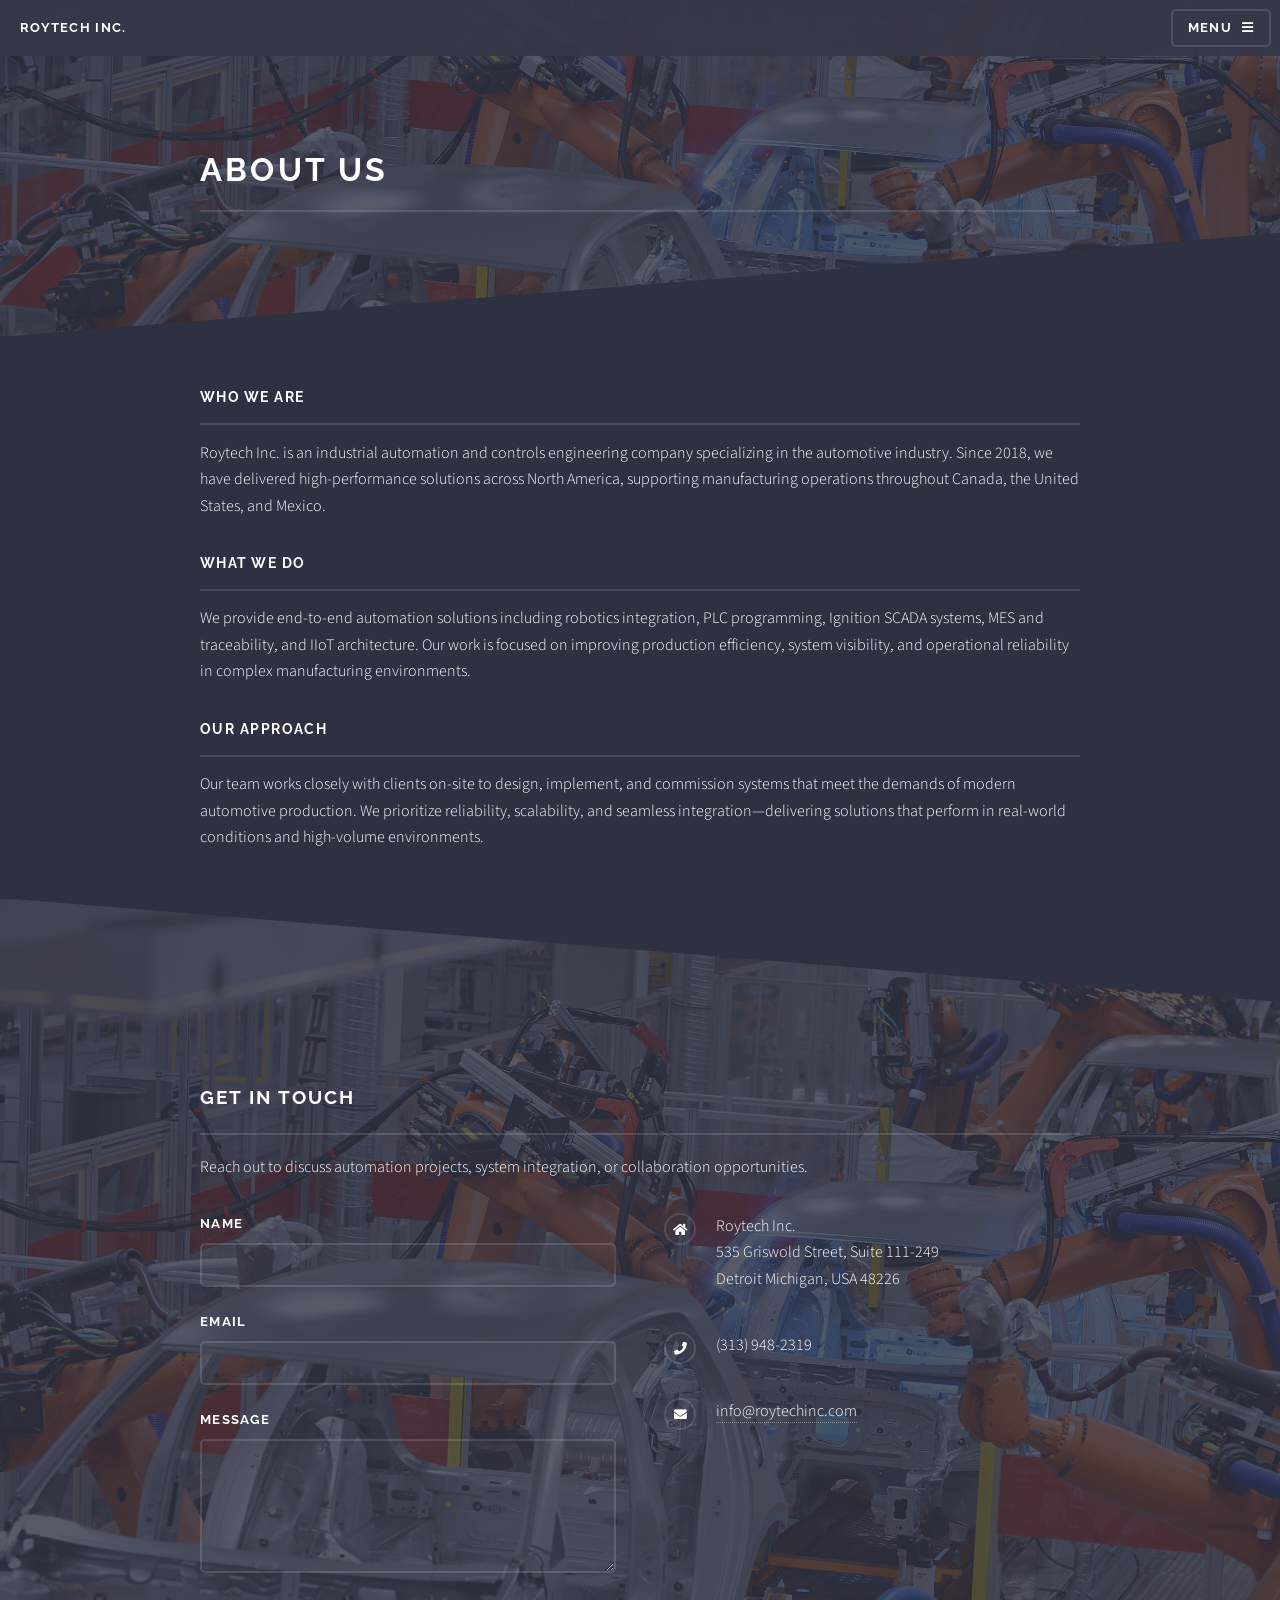
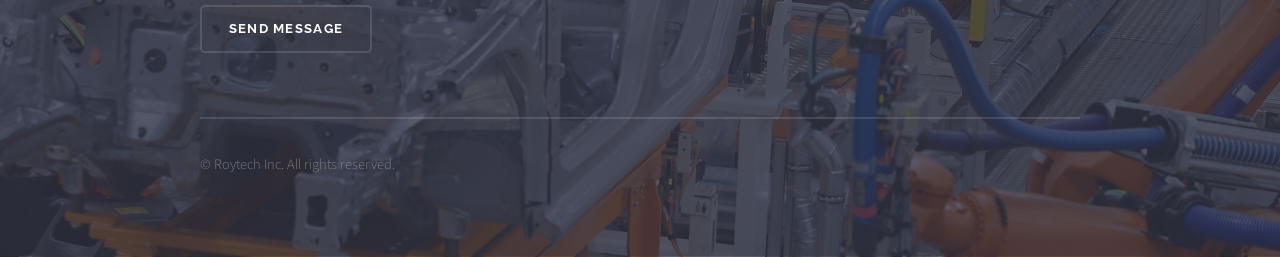
==== commit b6e159b1: "almost done" ====
--- a/about.html
+++ b/about.html
@@ -26,8 +26,8 @@
 					<ul class="links">
 						<li><a href="index.html">Home</a></li>
 						<li><a href="about.html">About Us</a></li>
+						<li><a href="services.html">Solutions</a></li>
 						<li><a href="projects.html">Past Projects</a></li>
-						<li><a href="services.html">Services</a></li>
 						<li><a href="index.html#footer">Contact Us</a></li>
 					</ul>
 					<a href="#" class="close">Close</a>
@@ -49,69 +49,69 @@
 						<h3 class="major">Who We Are</h3>
 						<p>
 							<!-- You will replace this text -->
-							This is where your company story goes. Talk about your experience in automation, 
-							industries you've worked in, and your mission.
+							Roytech Inc. is an industrial automation and controls engineering company specializing in the automotive industry. Since 2018, we have delivered high-performance solutions across North America, supporting manufacturing operations throughout Canada, the United States, and Mexico.
+
 						</p>
 
 						<h3 class="major">What We Do</h3>
 						<p>
 							<!-- Replace this too -->
-							Explain your expertise: robotics, controls engineering, PLC programming, 
-							traceability systems, and industrial automation solutions.
+We provide end-to-end automation solutions including robotics integration, PLC programming, Ignition SCADA systems, MES and traceability, and IIoT architecture. Our work is focused on improving production efficiency, system visibility, and operational reliability in complex manufacturing environments.
 						</p>
 
 						<h3 class="major">Our Approach</h3>
 						<p>
-							<!-- Replace -->
-							Describe how you deliver value: reliability, efficiency, scalability, 
-							and working with top manufacturers like GM, Tesla, Ford, etc.
-						</p>
+Our team works closely with clients on-site to design, implement, and commission systems that meet the demands of modern automotive production. We prioritize reliability, scalability, and seamless integration—delivering solutions that perform in real-world conditions and high-volume environments.
+		</p>
 
 					</div>
 				</div>
 
 			</section>
 
-			<!-- Footer (Contact stays exactly like homepage) -->
-			<section id="footer">
-				<div class="inner">
-					<h2 class="major">Get in touch</h2>
-					<p>Reach out to discuss your automation needs.</p>
-					<form method="post" action="#">
-						<div class="fields">
-							<div class="field">
-								<label for="name">Name</label>
-								<input type="text" name="name" id="name" />
-							</div>
-							<div class="field">
-								<label for="email">Email</label>
-								<input type="email" name="email" id="email" />
-							</div>
-							<div class="field">
-								<label for="message">Message</label>
-								<textarea name="message" id="message" rows="4"></textarea>
-							</div>
-						</div>
-						<ul class="actions">
-							<li><input type="submit" value="Send Message" /></li>
-						</ul>
-					</form>
+			<!-- Footer -->
+<section id="footer">
+  <div class="inner">
+    <h2 class="major">Get In Touch</h2>
+    <p>Reach out to discuss automation projects, system integration, or collaboration opportunities.</p>
 
-					<ul class="contact">
-						<li class="icon solid fa-home">
-							Roytech Inc.<br />
-							<!-- Replace with real address -->
-							Your Address Here
-						</li>
-						<li class="icon solid fa-phone">Your Phone</li>
-						<li class="icon solid fa-envelope"><a href="#">your@email.com</a></li>
-					</ul>
+    <form method="post" action="#">
+      <div class="fields">
+        <div class="field">
+          <label for="name">Name</label>
+          <input type="text" name="name" id="name" />
+        </div>
+        <div class="field">
+          <label for="email">Email</label>
+          <input type="email" name="email" id="email" />
+        </div>
+        <div class="field">
+          <label for="message">Message</label>
+          <textarea name="message" id="message" rows="4"></textarea>
+        </div>
+      </div>
+      <ul class="actions">
+        <li><input type="submit" value="Send Message" /></li>
+      </ul>
+    </form>
 
-					<ul class="copyright">
-						<li>&copy; Roytech Inc. All rights reserved.</li>
-					</ul>
-				</div>
-			</section>
+    <ul class="contact">
+      <li class="icon solid fa-home">
+        Roytech Inc.<br />
+        535 Griswold Street, Suite 111-249<br />
+		Detroit Michigan, USA 48226
+      </li>
+      <li class="icon solid fa-phone">(313) 948-2319</li>
+      <li class="icon solid fa-envelope">
+        <a href="mailto:info@roytechinc.com">info@roytechinc.com</a>
+      </li>
+    </ul>
+
+    <ul class="copyright">
+      <li>&copy; Roytech Inc. All rights reserved.</li>
+    </ul>
+  </div>
+</section>
 
 		</div>
 
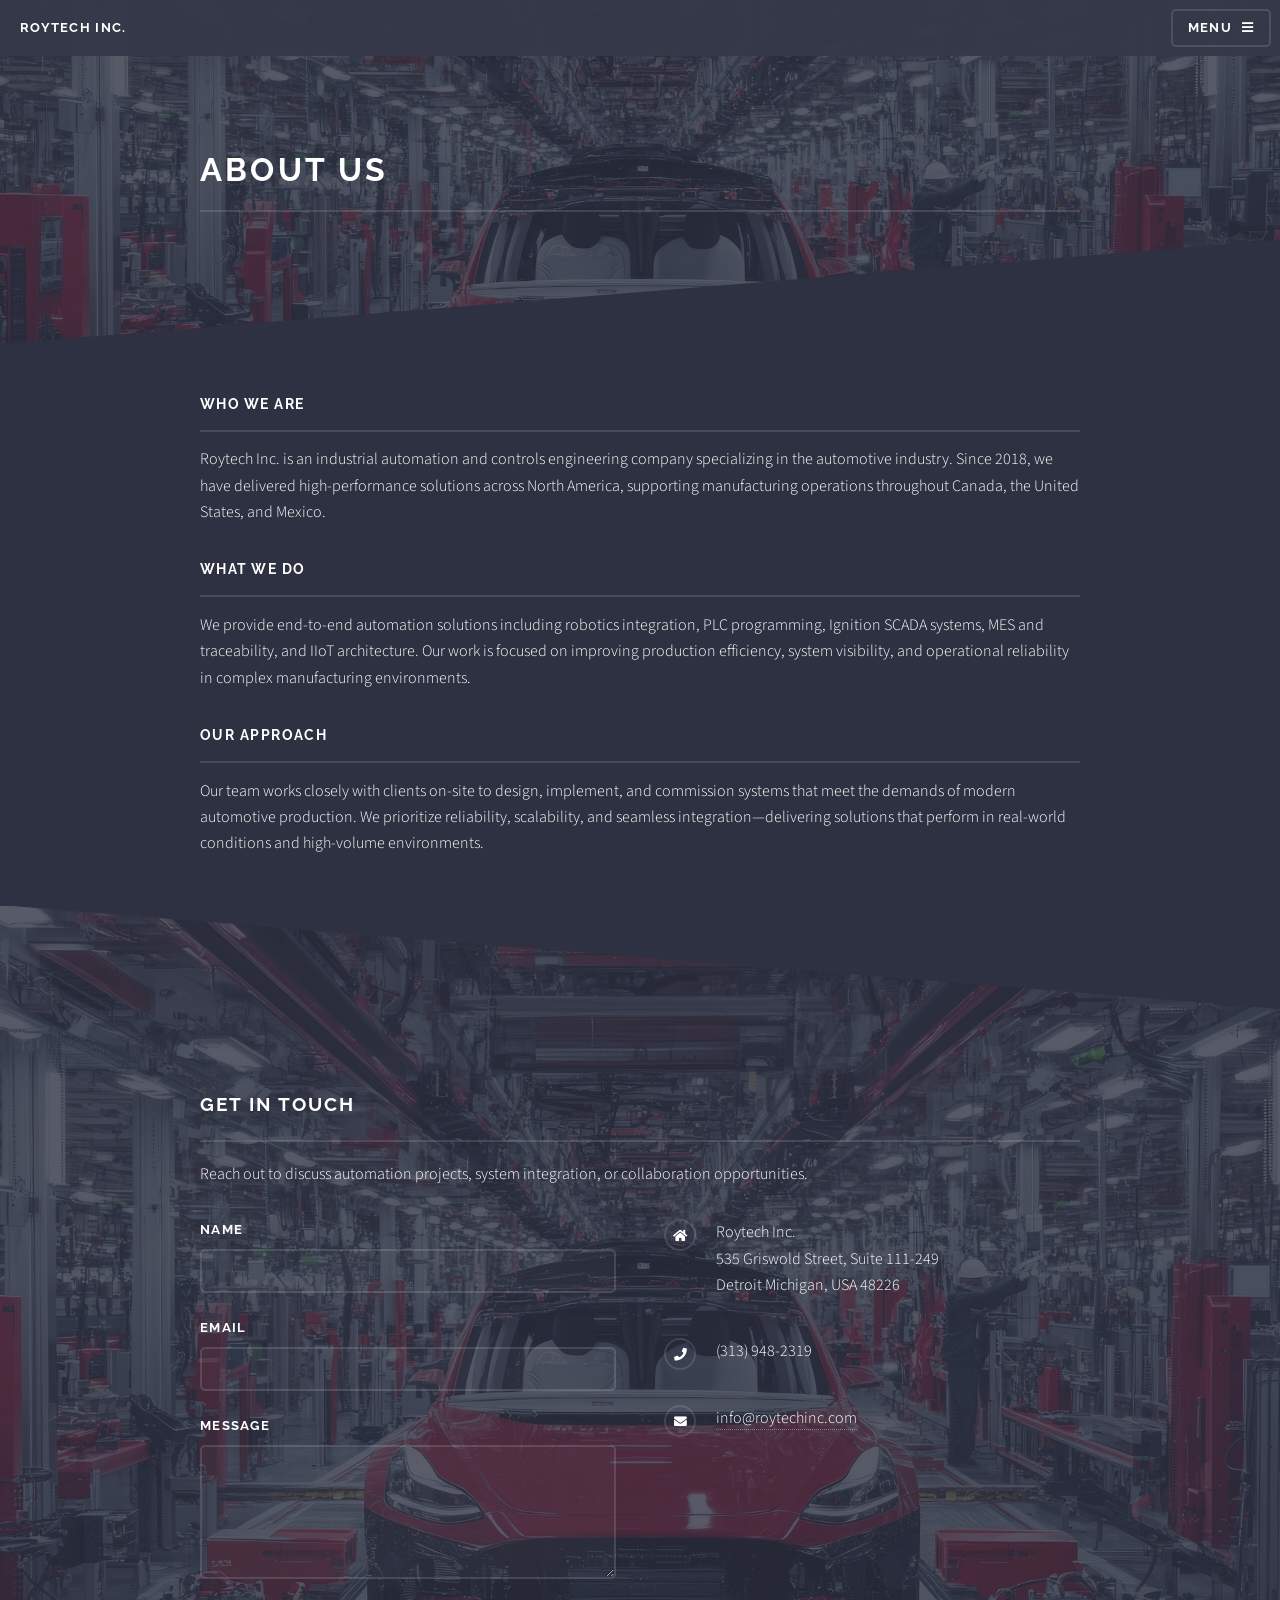
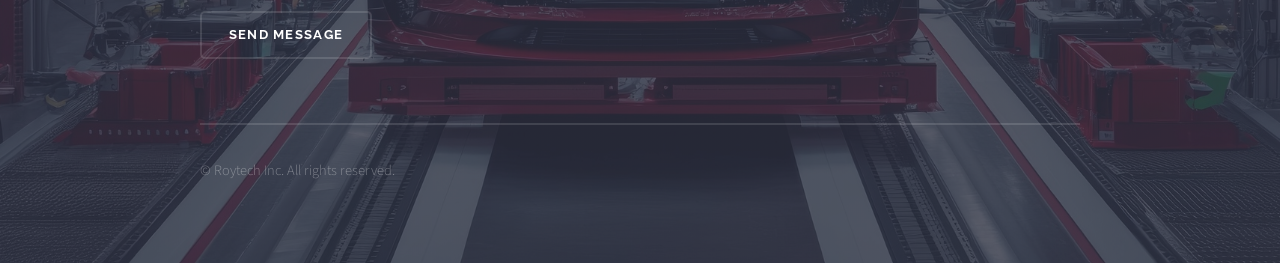
==== commit 434956c3: "new" ====
--- a/about.html
+++ b/about.html
@@ -38,7 +38,10 @@
 			<section id="wrapper">
 				<header>
 					<div class="inner">
+						
 						<h2>About Us</h2>
+			<p><a href="http://html5up.net"></a></p>
+
 					</div>
 				</header>
 
--- a/assets/css/main.css
+++ b/assets/css/main.css
@@ -100,7 +100,7 @@
 
 	body {
 		background-color: #2e3141;
-		background-image: linear-gradient(to top, rgba(46, 49, 65, 0.8), rgba(46, 49, 65, 0.8)), url("../../images/automation.jpg");
+		background-image: linear-gradient(to top, rgba(46, 49, 65, 0.8), rgba(46, 49, 65, 0.8)), url("../../images/redcar.jpg");
 		background-size: auto,
  cover;
 		background-attachment: fixed,
@@ -3474,7 +3474,7 @@
 			#banner {
 				padding: 7em 0 8.25em 0 ;
 				background-color: #2e3141;
-				background-image: linear-gradient(to top, rgba(46, 49, 65, 0.8), rgba(46, 49, 65, 0.8)), url("../../images/automation.jpg");
+				background-image: linear-gradient(to top, rgba(46, 49, 65, 0.8), rgba(46, 49, 65, 0.8)), url("../../images/redcar.jpg");
 				background-size: auto,
  cover;
 				background-position: center,
@@ -3586,7 +3586,7 @@
 		#wrapper > header {
 			padding: 9em 0 6.25em 0 ;
 			background-color: #2e3141;
-			background-image: linear-gradient(to top, rgba(46, 49, 65, 0.8), rgba(46, 49, 65, 0.8)), url("../../images/automation.jpg");
+			background-image: linear-gradient(to top, rgba(46, 49, 65, 0.8), rgba(46, 49, 65, 0.8)), url("../../images/redcar.jpg");
 			background-size: auto,
  cover;
 			background-position: center,
@@ -4079,7 +4079,7 @@
 
 		#footer {
 			background-color: #2e3141;
-			background-image: linear-gradient(to top, rgba(46, 49, 65, 0.8), rgba(46, 49, 65, 0.8)), url("../../images/automation.jpg");
+			background-image: linear-gradient(to top, rgba(46, 49, 65, 0.8), rgba(46, 49, 65, 0.8)), url("../../images/redcar.jpg");
 			background-size: auto,
  cover;
 			background-position: center,
